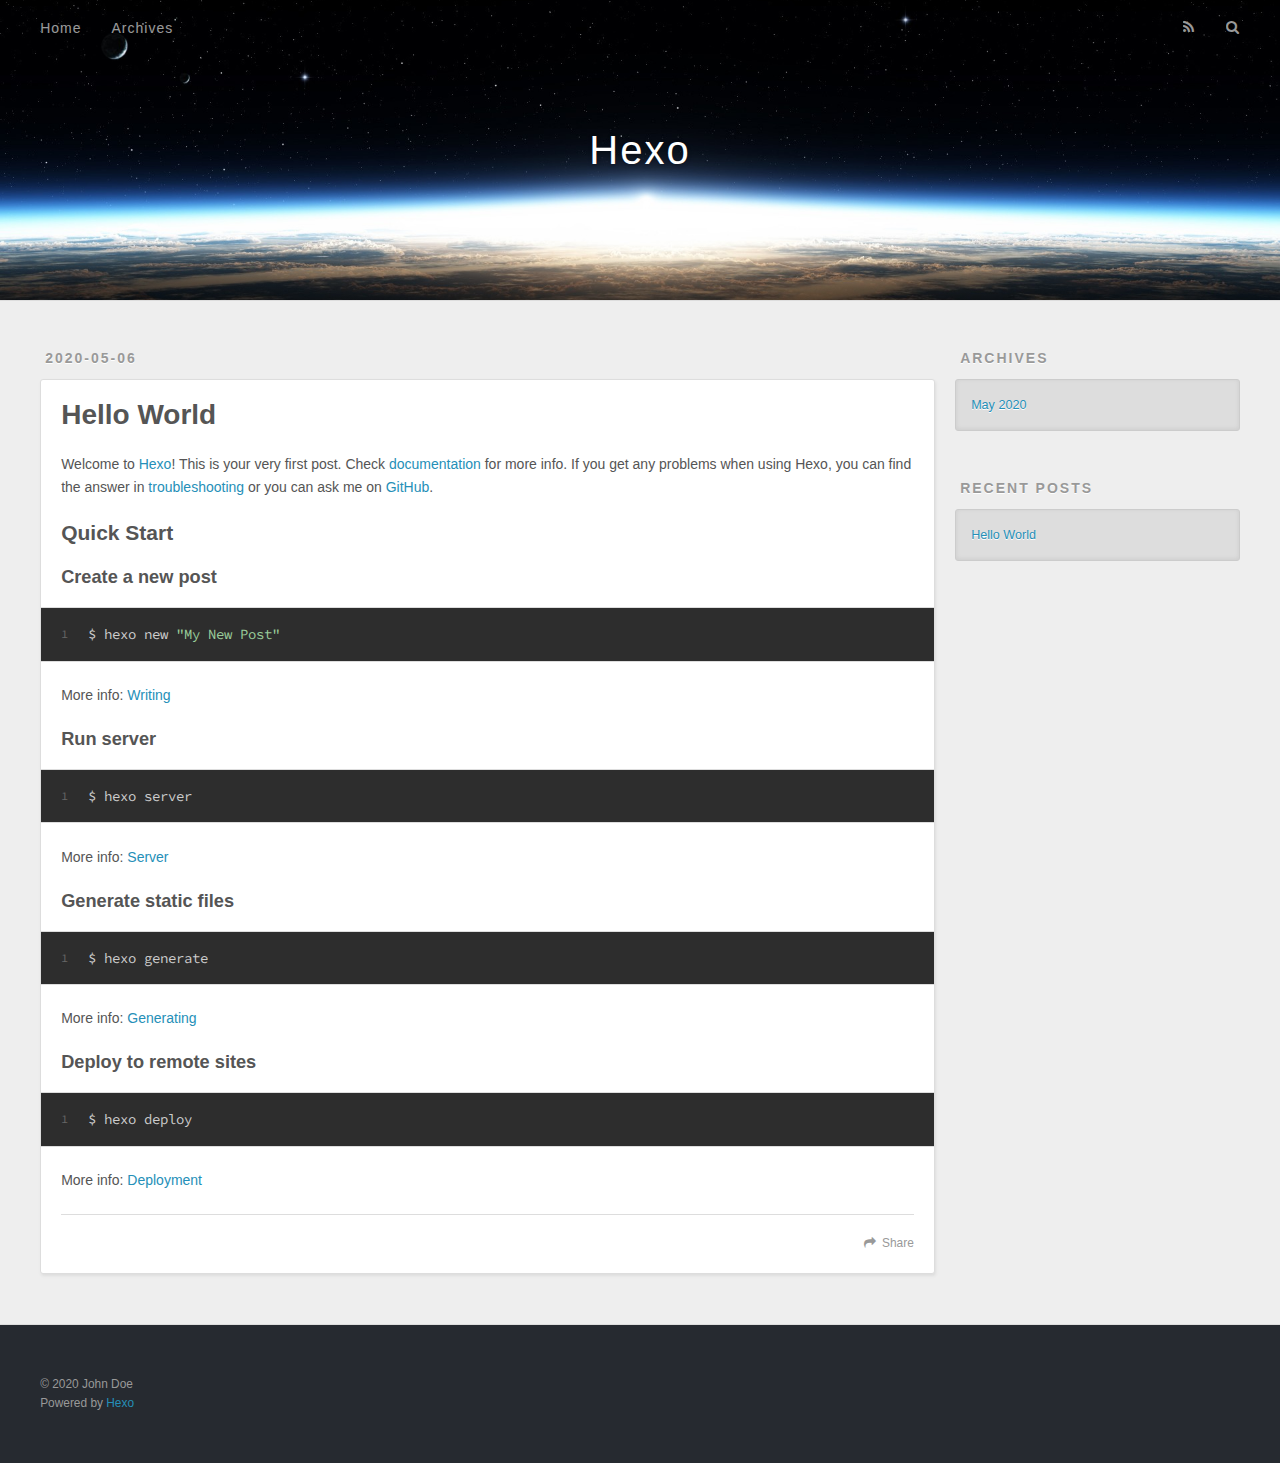
==== index.html @ 5d79c7db "Site updated: 2020-05-06 10:40:49" ====
<!DOCTYPE html>
<html>
<head>
  <meta charset="utf-8">
  

  
  <title>Hexo</title>
  <meta name="viewport" content="width=device-width, initial-scale=1, maximum-scale=1">
  <meta property="og:type" content="website">
<meta property="og:title" content="Hexo">
<meta property="og:url" content="http://yoursite.com/index.html">
<meta property="og:site_name" content="Hexo">
<meta property="og:locale" content="en_US">
<meta property="article:author" content="John Doe">
<meta name="twitter:card" content="summary">
  
    <link rel="alternate" href="/atom.xml" title="Hexo" type="application/atom+xml">
  
  
    <link rel="icon" href="/favicon.png">
  
  
    <link href="//fonts.googleapis.com/css?family=Source+Code+Pro" rel="stylesheet" type="text/css">
  
  
<link rel="stylesheet" href="/css/style.css">

<meta name="generator" content="Hexo 4.2.0"></head>

<body>
  <div id="container">
    <div id="wrap">
      <header id="header">
  <div id="banner"></div>
  <div id="header-outer" class="outer">
    <div id="header-title" class="inner">
      <h1 id="logo-wrap">
        <a href="/" id="logo">Hexo</a>
      </h1>
      
    </div>
    <div id="header-inner" class="inner">
      <nav id="main-nav">
        <a id="main-nav-toggle" class="nav-icon"></a>
        
          <a class="main-nav-link" href="/">Home</a>
        
          <a class="main-nav-link" href="/archives">Archives</a>
        
      </nav>
      <nav id="sub-nav">
        
          <a id="nav-rss-link" class="nav-icon" href="/atom.xml" title="RSS Feed"></a>
        
        <a id="nav-search-btn" class="nav-icon" title="Search"></a>
      </nav>
      <div id="search-form-wrap">
        <form action="//google.com/search" method="get" accept-charset="UTF-8" class="search-form"><input type="search" name="q" class="search-form-input" placeholder="Search"><button type="submit" class="search-form-submit">&#xF002;</button><input type="hidden" name="sitesearch" value="http://yoursite.com"></form>
      </div>
    </div>
  </div>
</header>
      <div class="outer">
        <section id="main">
  
    <article id="post-hello-world" class="article article-type-post" itemscope itemprop="blogPost">
  <div class="article-meta">
    <a href="/2020/05/06/hello-world/" class="article-date">
  <time datetime="2020-05-06T02:26:23.126Z" itemprop="datePublished">2020-05-06</time>
</a>
    
  </div>
  <div class="article-inner">
    
    
      <header class="article-header">
        
  
    <h1 itemprop="name">
      <a class="article-title" href="/2020/05/06/hello-world/">Hello World</a>
    </h1>
  

      </header>
    
    <div class="article-entry" itemprop="articleBody">
      
        <p>Welcome to <a href="https://hexo.io/" target="_blank" rel="noopener">Hexo</a>! This is your very first post. Check <a href="https://hexo.io/docs/" target="_blank" rel="noopener">documentation</a> for more info. If you get any problems when using Hexo, you can find the answer in <a href="https://hexo.io/docs/troubleshooting.html" target="_blank" rel="noopener">troubleshooting</a> or you can ask me on <a href="https://github.com/hexojs/hexo/issues" target="_blank" rel="noopener">GitHub</a>.</p>
<h2 id="Quick-Start"><a href="#Quick-Start" class="headerlink" title="Quick Start"></a>Quick Start</h2><h3 id="Create-a-new-post"><a href="#Create-a-new-post" class="headerlink" title="Create a new post"></a>Create a new post</h3><figure class="highlight bash"><table><tr><td class="gutter"><pre><span class="line">1</span><br></pre></td><td class="code"><pre><span class="line">$ hexo new <span class="string">"My New Post"</span></span><br></pre></td></tr></table></figure>

<p>More info: <a href="https://hexo.io/docs/writing.html" target="_blank" rel="noopener">Writing</a></p>
<h3 id="Run-server"><a href="#Run-server" class="headerlink" title="Run server"></a>Run server</h3><figure class="highlight bash"><table><tr><td class="gutter"><pre><span class="line">1</span><br></pre></td><td class="code"><pre><span class="line">$ hexo server</span><br></pre></td></tr></table></figure>

<p>More info: <a href="https://hexo.io/docs/server.html" target="_blank" rel="noopener">Server</a></p>
<h3 id="Generate-static-files"><a href="#Generate-static-files" class="headerlink" title="Generate static files"></a>Generate static files</h3><figure class="highlight bash"><table><tr><td class="gutter"><pre><span class="line">1</span><br></pre></td><td class="code"><pre><span class="line">$ hexo generate</span><br></pre></td></tr></table></figure>

<p>More info: <a href="https://hexo.io/docs/generating.html" target="_blank" rel="noopener">Generating</a></p>
<h3 id="Deploy-to-remote-sites"><a href="#Deploy-to-remote-sites" class="headerlink" title="Deploy to remote sites"></a>Deploy to remote sites</h3><figure class="highlight bash"><table><tr><td class="gutter"><pre><span class="line">1</span><br></pre></td><td class="code"><pre><span class="line">$ hexo deploy</span><br></pre></td></tr></table></figure>

<p>More info: <a href="https://hexo.io/docs/one-command-deployment.html" target="_blank" rel="noopener">Deployment</a></p>

      
    </div>
    <footer class="article-footer">
      <a data-url="http://yoursite.com/2020/05/06/hello-world/" data-id="ck9uqige80000fsvx3dla41to" class="article-share-link">Share</a>
      
      
    </footer>
  </div>
  
</article>


  


</section>
        
          <aside id="sidebar">
  
    

  
    

  
    
  
    
  <div class="widget-wrap">
    <h3 class="widget-title">Archives</h3>
    <div class="widget">
      <ul class="archive-list"><li class="archive-list-item"><a class="archive-list-link" href="/archives/2020/05/">May 2020</a></li></ul>
    </div>
  </div>


  
    
  <div class="widget-wrap">
    <h3 class="widget-title">Recent Posts</h3>
    <div class="widget">
      <ul>
        
          <li>
            <a href="/2020/05/06/hello-world/">Hello World</a>
          </li>
        
      </ul>
    </div>
  </div>

  
</aside>
        
      </div>
      <footer id="footer">
  
  <div class="outer">
    <div id="footer-info" class="inner">
      &copy; 2020 John Doe<br>
      Powered by <a href="http://hexo.io/" target="_blank">Hexo</a>
    </div>
  </div>
</footer>
    </div>
    <nav id="mobile-nav">
  
    <a href="/" class="mobile-nav-link">Home</a>
  
    <a href="/archives" class="mobile-nav-link">Archives</a>
  
</nav>
    

<script src="//ajax.googleapis.com/ajax/libs/jquery/2.0.3/jquery.min.js"></script>


  
<link rel="stylesheet" href="/fancybox/jquery.fancybox.css">

  
<script src="/fancybox/jquery.fancybox.pack.js"></script>




<script src="/js/script.js"></script>




  </div>
</body>
</html>
---- css/style.css ----
body {
  width: 100%;
}
body:before,
body:after {
  content: "";
  display: table;
}
body:after {
  clear: both;
}
html,
body,
div,
span,
applet,
object,
iframe,
h1,
h2,
h3,
h4,
h5,
h6,
p,
blockquote,
pre,
a,
abbr,
acronym,
address,
big,
cite,
code,
del,
dfn,
em,
img,
ins,
kbd,
q,
s,
samp,
small,
strike,
strong,
sub,
sup,
tt,
var,
dl,
dt,
dd,
ol,
ul,
li,
fieldset,
form,
label,
legend,
table,
caption,
tbody,
tfoot,
thead,
tr,
th,
td {
  margin: 0;
  padding: 0;
  border: 0;
  outline: 0;
  font-weight: inherit;
  font-style: inherit;
  font-family: inherit;
  font-size: 100%;
  vertical-align: baseline;
}
body {
  line-height: 1;
  color: #000;
  background: #fff;
}
ol,
ul {
  list-style: none;
}
table {
  border-collapse: separate;
  border-spacing: 0;
  vertical-align: middle;
}
caption,
th,
td {
  text-align: left;
  font-weight: normal;
  vertical-align: middle;
}
a img {
  border: none;
}
input,
button {
  margin: 0;
  padding: 0;
}
input::-moz-focus-inner,
button::-moz-focus-inner {
  border: 0;
  padding: 0;
}
@font-face {
  font-family: FontAwesome;
  font-style: normal;
  font-weight: normal;
  src: url("fonts/fontawesome-webfont.eot?v=#4.0.3");
  src: url("fonts/fontawesome-webfont.eot?#iefix&v=#4.0.3") format("embedded-opentype"), url("fonts/fontawesome-webfont.woff?v=#4.0.3") format("woff"), url("fonts/fontawesome-webfont.ttf?v=#4.0.3") format("truetype"), url("fonts/fontawesome-webfont.svg#fontawesomeregular?v=#4.0.3") format("svg");
}
html,
body,
#container {
  height: 100%;
}
body {
  background: #eee;
  font: 14px -apple-system, BlinkMacSystemFont, "Segoe UI", "Roboto", "Oxygen", "Ubuntu", "Cantarell", "Fira Sans", "Droid Sans", "Helvetica Neue", sans-serif;
  -webkit-text-size-adjust: 100%;
}
.outer {
  max-width: 1220px;
  margin: 0 auto;
  padding: 0 20px;
}
.outer:before,
.outer:after {
  content: "";
  display: table;
}
.outer:after {
  clear: both;
}
.inner {
  display: inline;
  float: left;
  width: 98.33333333333333%;
  margin: 0 0.833333333333333%;
}
.left,
.alignleft {
  float: left;
}
.right,
.alignright {
  float: right;
}
.clear {
  clear: both;
}
#container {
  position: relative;
}
.mobile-nav-on {
  overflow: hidden;
}
#wrap {
  height: 100%;
  width: 100%;
  position: absolute;
  top: 0;
  left: 0;
  -webkit-transition: 0.2s ease-out;
  -moz-transition: 0.2s ease-out;
  -ms-transition: 0.2s ease-out;
  transition: 0.2s ease-out;
  z-index: 1;
  background: #eee;
}
.mobile-nav-on #wrap {
  left: 280px;
}
@media screen and (min-width: 768px) {
  #main {
    display: inline;
    float: left;
    width: 73.33333333333333%;
    margin: 0 0.833333333333333%;
  }
}
.article-date,
.article-category-link,
.archive-year,
.widget-title {
  text-decoration: none;
  text-transform: uppercase;
  letter-spacing: 2px;
  color: #999;
  margin-bottom: 1em;
  margin-left: 5px;
  line-height: 1em;
  text-shadow: 0 1px #fff;
  font-weight: bold;
}
.article-inner,
.archive-article-inner {
  background: #fff;
  -webkit-box-shadow: 1px 2px 3px #ddd;
  box-shadow: 1px 2px 3px #ddd;
  border: 1px solid #ddd;
  border-radius: 3px;
}
.article-entry h1,
.widget h1 {
  font-size: 2em;
}
.article-entry h2,
.widget h2 {
  font-size: 1.5em;
}
.article-entry h3,
.widget h3 {
  font-size: 1.3em;
}
.article-entry h4,
.widget h4 {
  font-size: 1.2em;
}
.article-entry h5,
.widget h5 {
  font-size: 1em;
}
.article-entry h6,
.widget h6 {
  font-size: 1em;
  color: #999;
}
.article-entry hr,
.widget hr {
  border: 1px dashed #ddd;
}
.article-entry strong,
.widget strong {
  font-weight: bold;
}
.article-entry em,
.widget em,
.article-entry cite,
.widget cite {
  font-style: italic;
}
.article-entry sup,
.widget sup,
.article-entry sub,
.widget sub {
  font-size: 0.75em;
  line-height: 0;
  position: relative;
  vertical-align: baseline;
}
.article-entry sup,
.widget sup {
  top: -0.5em;
}
.article-entry sub,
.widget sub {
  bottom: -0.2em;
}
.article-entry small,
.widget small {
  font-size: 0.85em;
}
.article-entry acronym,
.widget acronym,
.article-entry abbr,
.widget abbr {
  border-bottom: 1px dotted;
}
.article-entry ul,
.widget ul,
.article-entry ol,
.widget ol,
.article-entry dl,
.widget dl {
  margin: 0 20px;
  line-height: 1.6em;
}
.article-entry ul ul,
.widget ul ul,
.article-entry ol ul,
.widget ol ul,
.article-entry ul ol,
.widget ul ol,
.article-entry ol ol,
.widget ol ol {
  margin-top: 0;
  margin-bottom: 0;
}
.article-entry ul,
.widget ul {
  list-style: disc;
}
.article-entry ol,
.widget ol {
  list-style: decimal;
}
.article-entry dt,
.widget dt {
  font-weight: bold;
}
#header {
  height: 300px;
  position: relative;
  border-bottom: 1px solid #ddd;
}
#header:before,
#header:after {
  content: "";
  position: absolute;
  left: 0;
  right: 0;
  height: 40px;
}
#header:before {
  top: 0;
  background: -webkit-linear-gradient(rgba(0,0,0,0.2), transparent);
  background: -moz-linear-gradient(rgba(0,0,0,0.2), transparent);
  background: -ms-linear-gradient(rgba(0,0,0,0.2), transparent);
  background: linear-gradient(rgba(0,0,0,0.2), transparent);
}
#header:after {
  bottom: 0;
  background: -webkit-linear-gradient(transparent, rgba(0,0,0,0.2));
  background: -moz-linear-gradient(transparent, rgba(0,0,0,0.2));
  background: -ms-linear-gradient(transparent, rgba(0,0,0,0.2));
  background: linear-gradient(transparent, rgba(0,0,0,0.2));
}
#header-outer {
  height: 100%;
  position: relative;
}
#header-inner {
  position: relative;
  overflow: hidden;
}
#banner {
  position: absolute;
  top: 0;
  left: 0;
  width: 100%;
  height: 100%;
  background: url("images/banner.jpg") center #000;
  -webkit-background-size: cover;
  -moz-background-size: cover;
  background-size: cover;
  z-index: -1;
}
#header-title {
  text-align: center;
  height: 40px;
  position: absolute;
  top: 50%;
  left: 0;
  margin-top: -20px;
}
#logo,
#subtitle {
  text-decoration: none;
  color: #fff;
  font-weight: 300;
  text-shadow: 0 1px 4px rgba(0,0,0,0.3);
}
#logo {
  font-size: 40px;
  line-height: 40px;
  letter-spacing: 2px;
}
#subtitle {
  font-size: 16px;
  line-height: 16px;
  letter-spacing: 1px;
}
#subtitle-wrap {
  margin-top: 16px;
}
#main-nav {
  float: left;
  margin-left: -15px;
}
.nav-icon,
.main-nav-link {
  float: left;
  color: #fff;
  opacity: 0.6;
  text-decoration: none;
  text-shadow: 0 1px rgba(0,0,0,0.2);
  -webkit-transition: opacity 0.2s;
  -moz-transition: opacity 0.2s;
  -ms-transition: opacity 0.2s;
  transition: opacity 0.2s;
  display: block;
  padding: 20px 15px;
}
.nav-icon:hover,
.main-nav-link:hover {
  opacity: 1;
}
.nav-icon {
  font-family: FontAwesome;
  text-align: center;
  font-size: 14px;
  width: 14px;
  height: 14px;
  padding: 20px 15px;
  position: relative;
  cursor: pointer;
}
.main-nav-link {
  font-weight: 300;
  letter-spacing: 1px;
}
@media screen and (max-width: 479px) {
  .main-nav-link {
    display: none;
  }
}
#main-nav-toggle {
  display: none;
}
#main-nav-toggle:before {
  content: "\f0c9";
}
@media screen and (max-width: 479px) {
  #main-nav-toggle {
    display: block;
  }
}
#sub-nav {
  float: right;
  margin-right: -15px;
}
#nav-rss-link:before {
  content: "\f09e";
}
#nav-search-btn:before {
  content: "\f002";
}
#search-form-wrap {
  position: absolute;
  top: 15px;
  width: 150px;
  height: 30px;
  right: -150px;
  opacity: 0;
  -webkit-transition: 0.2s ease-out;
  -moz-transition: 0.2s ease-out;
  -ms-transition: 0.2s ease-out;
  transition: 0.2s ease-out;
}
#search-form-wrap.on {
  opacity: 1;
  right: 0;
}
@media screen and (max-width: 479px) {
  #search-form-wrap {
    width: 100%;
    right: -100%;
  }
}
.search-form {
  position: absolute;
  top: 0;
  left: 0;
  right: 0;
  background: #fff;
  padding: 5px 15px;
  border-radius: 15px;
  -webkit-box-shadow: 0 0 10px rgba(0,0,0,0.3);
  box-shadow: 0 0 10px rgba(0,0,0,0.3);
}
.search-form-input {
  border: none;
  background: none;
  color: #555;
  width: 100%;
  font: 13px -apple-system, BlinkMacSystemFont, "Segoe UI", "Roboto", "Oxygen", "Ubuntu", "Cantarell", "Fira Sans", "Droid Sans", "Helvetica Neue", sans-serif;
  outline: none;
}
.search-form-input::-webkit-search-results-decoration,
.search-form-input::-webkit-search-cancel-button {
  -webkit-appearance: none;
}
.search-form-submit {
  position: absolute;
  top: 50%;
  right: 10px;
  margin-top: -7px;
  font: 13px FontAwesome;
  border: none;
  background: none;
  color: #bbb;
  cursor: pointer;
}
.search-form-submit:hover,
.search-form-submit:focus {
  color: #777;
}
.article {
  margin: 50px 0;
}
.article-inner {
  overflow: hidden;
}
.article-meta:before,
.article-meta:after {
  content: "";
  display: table;
}
.article-meta:after {
  clear: both;
}
.article-date {
  float: left;
}
.article-category {
  float: left;
  line-height: 1em;
  color: #ccc;
  text-shadow: 0 1px #fff;
  margin-left: 8px;
}
.article-category:before {
  content: "\2022";
}
.article-category-link {
  margin: 0 12px 1em;
}
.article-header {
  padding: 20px 20px 0;
}
.article-title {
  text-decoration: none;
  font-size: 2em;
  font-weight: bold;
  color: #555;
  line-height: 1.1em;
  -webkit-transition: color 0.2s;
  -moz-transition: color 0.2s;
  -ms-transition: color 0.2s;
  transition: color 0.2s;
}
a.article-title:hover {
  color: #258fb8;
}
.article-entry {
  color: #555;
  padding: 0 20px;
}
.article-entry:before,
.article-entry:after {
  content: "";
  display: table;
}
.article-entry:after {
  clear: both;
}
.article-entry p,
.article-entry table {
  line-height: 1.6em;
  margin: 1.6em 0;
}
.article-entry h1,
.article-entry h2,
.article-entry h3,
.article-entry h4,
.article-entry h5,
.article-entry h6 {
  font-weight: bold;
}
.article-entry h1,
.article-entry h2,
.article-entry h3,
.article-entry h4,
.article-entry h5,
.article-entry h6 {
  line-height: 1.1em;
  margin: 1.1em 0;
}
.article-entry a {
  color: #258fb8;
  text-decoration: none;
}
.article-entry a:hover {
  text-decoration: underline;
}
.article-entry ul,
.article-entry ol,
.article-entry dl {
  margin-top: 1.6em;
  margin-bottom: 1.6em;
}
.article-entry img,
.article-entry video {
  max-width: 100%;
  height: auto;
  display: block;
  margin: auto;
}
.article-entry iframe {
  border: none;
}
.article-entry table {
  width: 100%;
  border-collapse: collapse;
  border-spacing: 0;
}
.article-entry th {
  font-weight: bold;
  border-bottom: 3px solid #ddd;
  padding-bottom: 0.5em;
}
.article-entry td {
  border-bottom: 1px solid #ddd;
  padding: 10px 0;
}
.article-entry blockquote {
  font-family: Georgia, "Times New Roman", serif;
  font-size: 1.4em;
  margin: 1.6em 20px;
  text-align: center;
}
.article-entry blockquote footer {
  font-size: 14px;
  margin: 1.6em 0;
  font-family: -apple-system, BlinkMacSystemFont, "Segoe UI", "Roboto", "Oxygen", "Ubuntu", "Cantarell", "Fira Sans", "Droid Sans", "Helvetica Neue", sans-serif;
}
.article-entry blockquote footer cite:before {
  content: "—";
  padding: 0 0.5em;
}
.article-entry .pullquote {
  text-align: left;
  width: 45%;
  margin: 0;
}
.article-entry .pullquote.left {
  margin-left: 0.5em;
  margin-right: 1em;
}
.article-entry .pullquote.right {
  margin-right: 0.5em;
  margin-left: 1em;
}
.article-entry .caption {
  color: #999;
  display: block;
  font-size: 0.9em;
  margin-top: 0.5em;
  position: relative;
  text-align: center;
}
.article-entry .video-container {
  position: relative;
  padding-top: 56.25%;
  height: 0;
  overflow: hidden;
}
.article-entry .video-container iframe,
.article-entry .video-container object,
.article-entry .video-container embed {
  position: absolute;
  top: 0;
  left: 0;
  width: 100%;
  height: 100%;
  margin-top: 0;
}
.article-more-link a {
  display: inline-block;
  line-height: 1em;
  padding: 6px 15px;
  border-radius: 15px;
  background: #eee;
  color: #999;
  text-shadow: 0 1px #fff;
  text-decoration: none;
}
.article-more-link a:hover {
  background: #258fb8;
  color: #fff;
  text-decoration: none;
  text-shadow: 0 1px #1e7293;
}
.article-footer {
  font-size: 0.85em;
  line-height: 1.6em;
  border-top: 1px solid #ddd;
  padding-top: 1.6em;
  margin: 0 20px 20px;
}
.article-footer:before,
.article-footer:after {
  content: "";
  display: table;
}
.article-footer:after {
  clear: both;
}
.article-footer a {
  color: #999;
  text-decoration: none;
}
.article-footer a:hover {
  color: #555;
}
.article-tag-list-item {
  float: left;
  margin-right: 10px;
}
.article-tag-list-link:before {
  content: "#";
}
.article-comment-link {
  float: right;
}
.article-comment-link:before {
  content: "\f075";
  font-family: FontAwesome;
  padding-right: 8px;
}
.article-share-link {
  cursor: pointer;
  float: right;
  margin-left: 20px;
}
.article-share-link:before {
  content: "\f064";
  font-family: FontAwesome;
  padding-right: 6px;
}
#article-nav {
  position: relative;
}
#article-nav:before,
#article-nav:after {
  content: "";
  display: table;
}
#article-nav:after {
  clear: both;
}
@media screen and (min-width: 768px) {
  #article-nav {
    margin: 50px 0;
  }
  #article-nav:before {
    width: 8px;
    height: 8px;
    position: absolute;
    top: 50%;
    left: 50%;
    margin-top: -4px;
    margin-left: -4px;
    content: "";
    border-radius: 50%;
    background: #ddd;
    -webkit-box-shadow: 0 1px 2px #fff;
    box-shadow: 0 1px 2px #fff;
  }
}
.article-nav-link-wrap {
  text-decoration: none;
  text-shadow: 0 1px #fff;
  color: #999;
  -webkit-box-sizing: border-box;
  -moz-box-sizing: border-box;
  box-sizing: border-box;
  margin-top: 50px;
  text-align: center;
  display: block;
}
.article-nav-link-wrap:hover {
  color: #555;
}
@media screen and (min-width: 768px) {
  .article-nav-link-wrap {
    width: 50%;
    margin-top: 0;
  }
}
@media screen and (min-width: 768px) {
  #article-nav-newer {
    float: left;
    text-align: right;
    padding-right: 20px;
  }
}
@media screen and (min-width: 768px) {
  #article-nav-older {
    float: right;
    text-align: left;
    padding-left: 20px;
  }
}
.article-nav-caption {
  text-transform: uppercase;
  letter-spacing: 2px;
  color: #ddd;
  line-height: 1em;
  font-weight: bold;
}
#article-nav-newer .article-nav-caption {
  margin-right: -2px;
}
.article-nav-title {
  font-size: 0.85em;
  line-height: 1.6em;
  margin-top: 0.5em;
}
.article-share-box {
  position: absolute;
  display: none;
  background: #fff;
  -webkit-box-shadow: 1px 2px 10px rgba(0,0,0,0.2);
  box-shadow: 1px 2px 10px rgba(0,0,0,0.2);
  border-radius: 3px;
  margin-left: -145px;
  overflow: hidden;
  z-index: 1;
}
.article-share-box.on {
  display: block;
}
.article-share-input {
  width: 100%;
  background: none;
  -webkit-box-sizing: border-box;
  -moz-box-sizing: border-box;
  box-sizing: border-box;
  font: 14px -apple-system, BlinkMacSystemFont, "Segoe UI", "Roboto", "Oxygen", "Ubuntu", "Cantarell", "Fira Sans", "Droid Sans", "Helvetica Neue", sans-serif;
  padding: 0 15px;
  color: #555;
  outline: none;
  border: 1px solid #ddd;
  border-radius: 3px 3px 0 0;
  height: 36px;
  line-height: 36px;
}
.article-share-links {
  background: #eee;
}
.article-share-links:before,
.article-share-links:after {
  content: "";
  display: table;
}
.article-share-links:after {
  clear: both;
}
.article-share-twitter,
.article-share-facebook,
.article-share-pinterest,
.article-share-google {
  width: 50px;
  height: 36px;
  display: block;
  float: left;
  position: relative;
  color: #999;
  text-shadow: 0 1px #fff;
}
.article-share-twitter:before,
.article-share-facebook:before,
.article-share-pinterest:before,
.article-share-google:before {
  font-size: 20px;
  font-family: FontAwesome;
  width: 20px;
  height: 20px;
  position: absolute;
  top: 50%;
  left: 50%;
  margin-top: -10px;
  margin-left: -10px;
  text-align: center;
}
.article-share-twitter:hover,
.article-share-facebook:hover,
.article-share-pinterest:hover,
.article-share-google:hover {
  color: #fff;
}
.article-share-twitter:before {
  content: "\f099";
}
.article-share-twitter:hover {
  background: #00aced;
  text-shadow: 0 1px #008abe;
}
.article-share-facebook:before {
  content: "\f09a";
}
.article-share-facebook:hover {
  background: #3b5998;
  text-shadow: 0 1px #2f477a;
}
.article-share-pinterest:before {
  content: "\f0d2";
}
.article-share-pinterest:hover {
  background: #cb2027;
  text-shadow: 0 1px #a21a1f;
}
.article-share-google:before {
  content: "\f0d5";
}
.article-share-google:hover {
  background: #dd4b39;
  text-shadow: 0 1px #be3221;
}
.article-gallery {
  background: #000;
  position: relative;
}
.article-gallery-photos {
  position: relative;
  overflow: hidden;
}
.article-gallery-img {
  display: none;
  max-width: 100%;
}
.article-gallery-img:first-child {
  display: block;
}
.article-gallery-img.loaded {
  position: absolute;
  display: block;
}
.article-gallery-img img {
  display: block;
  max-width: 100%;
  margin: 0 auto;
}
#comments {
  background: #fff;
  -webkit-box-shadow: 1px 2px 3px #ddd;
  box-shadow: 1px 2px 3px #ddd;
  padding: 20px;
  border: 1px solid #ddd;
  border-radius: 3px;
  margin: 50px 0;
}
#comments a {
  color: #258fb8;
}
.archives-wrap {
  margin: 50px 0;
}
.archives:before,
.archives:after {
  content: "";
  display: table;
}
.archives:after {
  clear: both;
}
.archive-year-wrap {
  margin-bottom: 1em;
}
.archives {
  -webkit-column-gap: 10px;
  -moz-column-gap: 10px;
  column-gap: 10px;
}
@media screen and (min-width: 480px) and (max-width: 767px) {
  .archives {
    -webkit-column-count: 2;
    -moz-column-count: 2;
    column-count: 2;
  }
}
@media screen and (min-width: 768px) {
  .archives {
    -webkit-column-count: 3;
    -moz-column-count: 3;
    column-count: 3;
  }
}
.archive-article {
  -webkit-column-break-inside: avoid;
  page-break-inside: avoid;
  overflow: hidden;
  break-inside: avoid-column;
}
.archive-article-inner {
  padding: 10px;
  margin-bottom: 15px;
}
.archive-article-title {
  text-decoration: none;
  font-weight: bold;
  color: #555;
  -webkit-transition: color 0.2s;
  -moz-transition: color 0.2s;
  -ms-transition: color 0.2s;
  transition: color 0.2s;
  line-height: 1.6em;
}
.archive-article-title:hover {
  color: #258fb8;
}
.archive-article-footer {
  margin-top: 1em;
}
.archive-article-date {
  color: #999;
  text-decoration: none;
  font-size: 0.85em;
  line-height: 1em;
  margin-bottom: 0.5em;
  display: block;
}
#page-nav {
  margin: 50px auto;
  background: #fff;
  -webkit-box-shadow: 1px 2px 3px #ddd;
  box-shadow: 1px 2px 3px #ddd;
  border: 1px solid #ddd;
  border-radius: 3px;
  text-align: center;
  color: #999;
  overflow: hidden;
}
#page-nav:before,
#page-nav:after {
  content: "";
  display: table;
}
#page-nav:after {
  clear: both;
}
#page-nav a,
#page-nav span {
  padding: 10px 20px;
  line-height: 1;
  height: 2ex;
}
#page-nav a {
  color: #999;
  text-decoration: none;
}
#page-nav a:hover {
  background: #999;
  color: #fff;
}
#page-nav .prev {
  float: left;
}
#page-nav .next {
  float: right;
}
#page-nav .page-number {
  display: inline-block;
}
@media screen and (max-width: 479px) {
  #page-nav .page-number {
    display: none;
  }
}
#page-nav .current {
  color: #555;
  font-weight: bold;
}
#page-nav .space {
  color: #ddd;
}
#footer {
  background: #262a30;
  padding: 50px 0;
  border-top: 1px solid #ddd;
  color: #999;
}
#footer a {
  color: #258fb8;
  text-decoration: none;
}
#footer a:hover {
  text-decoration: underline;
}
#footer-info {
  line-height: 1.6em;
  font-size: 0.85em;
}
.article-entry pre,
.article-entry .highlight {
  background: #2d2d2d;
  margin: 0 -20px;
  padding: 15px 20px;
  border-style: solid;
  border-color: #ddd;
  border-width: 1px 0;
  overflow: auto;
  color: #ccc;
  line-height: 22.400000000000002px;
}
.article-entry .highlight .gutter pre,
.article-entry .gist .gist-file .gist-data .line-numbers {
  color: #666;
  font-size: 0.85em;
}
.article-entry pre,
.article-entry code {
  font-family: "Source Code Pro", Consolas, Monaco, Menlo, Consolas, monospace;
}
.article-entry code {
  background: #eee;
  text-shadow: 0 1px #fff;
  padding: 0 0.3em;
}
.article-entry pre code {
  background: none;
  text-shadow: none;
  padding: 0;
}
.article-entry .highlight pre {
  border: none;
  margin: 0;
  padding: 0;
}
.article-entry .highlight table {
  margin: 0;
  width: auto;
}
.article-entry .highlight td {
  border: none;
  padding: 0;
}
.article-entry .highlight figcaption {
  font-size: 0.85em;
  color: #999;
  line-height: 1em;
  margin-bottom: 1em;
}
.article-entry .highlight figcaption:before,
.article-entry .highlight figcaption:after {
  content: "";
  display: table;
}
.article-entry .highlight figcaption:after {
  clear: both;
}
.article-entry .highlight figcaption a {
  float: right;
}
.article-entry .highlight .gutter pre {
  text-align: right;
  padding-right: 20px;
}
.article-entry .highlight .line {
  height: 22.400000000000002px;
}
.article-entry .highlight .line.marked {
  background: #515151;
}
.article-entry .gist {
  margin: 0 -20px;
  border-style: solid;
  border-color: #ddd;
  border-width: 1px 0;
  background: #2d2d2d;
  padding: 15px 20px 15px 0;
}
.article-entry .gist .gist-file {
  border: none;
  font-family: "Source Code Pro", Consolas, Monaco, Menlo, Consolas, monospace;
  margin: 0;
}
.article-entry .gist .gist-file .gist-data {
  background: none;
  border: none;
}
.article-entry .gist .gist-file .gist-data .line-numbers {
  background: none;
  border: none;
  padding: 0 20px 0 0;
}
.article-entry .gist .gist-file .gist-data .line-data {
  padding: 0 !important;
}
.article-entry .gist .gist-file .highlight {
  margin: 0;
  padding: 0;
  border: none;
}
.article-entry .gist .gist-file .gist-meta {
  background: #2d2d2d;
  color: #999;
  font: 0.85em -apple-system, BlinkMacSystemFont, "Segoe UI", "Roboto", "Oxygen", "Ubuntu", "Cantarell", "Fira Sans", "Droid Sans", "Helvetica Neue", sans-serif;
  text-shadow: 0 0;
  padding: 0;
  margin-top: 1em;
  margin-left: 20px;
}
.article-entry .gist .gist-file .gist-meta a {
  color: #258fb8;
  font-weight: normal;
}
.article-entry .gist .gist-file .gist-meta a:hover {
  text-decoration: underline;
}
pre .comment,
pre .title {
  color: #999;
}
pre .variable,
pre .attribute,
pre .tag,
pre .regexp,
pre .ruby .constant,
pre .xml .tag .title,
pre .xml .pi,
pre .xml .doctype,
pre .html .doctype,
pre .css .id,
pre .css .class,
pre .css .pseudo {
  color: #f2777a;
}
pre .number,
pre .preprocessor,
pre .built_in,
pre .literal,
pre .params,
pre .constant {
  color: #f99157;
}
pre .class,
pre .ruby .class .title,
pre .css .rules .attribute {
  color: #9c9;
}
pre .string,
pre .value,
pre .inheritance,
pre .header,
pre .ruby .symbol,
pre .xml .cdata {
  color: #9c9;
}
pre .css .hexcolor {
  color: #6cc;
}
pre .function,
pre .python .decorator,
pre .python .title,
pre .ruby .function .title,
pre .ruby .title .keyword,
pre .perl .sub,
pre .javascript .title,
pre .coffeescript .title {
  color: #69c;
}
pre .keyword,
pre .javascript .function {
  color: #c9c;
}
@media screen and (max-width: 479px) {
  #mobile-nav {
    position: absolute;
    top: 0;
    left: 0;
    width: 280px;
    height: 100%;
    background: #191919;
    border-right: 1px solid #fff;
  }
}
@media screen and (max-width: 479px) {
  .mobile-nav-link {
    display: block;
    color: #999;
    text-decoration: none;
    padding: 15px 20px;
    font-weight: bold;
  }
  .mobile-nav-link:hover {
    color: #fff;
  }
}
@media screen and (min-width: 768px) {
  #sidebar {
    display: inline;
    float: left;
    width: 23.333333333333332%;
    margin: 0 0.833333333333333%;
  }
}
.widget-wrap {
  margin: 50px 0;
}
.widget {
  color: #777;
  text-shadow: 0 1px #fff;
  background: #ddd;
  -webkit-box-shadow: 0 -1px 4px #ccc inset;
  box-shadow: 0 -1px 4px #ccc inset;
  border: 1px solid #ccc;
  padding: 15px;
  border-radius: 3px;
}
.widget a {
  color: #258fb8;
  text-decoration: none;
}
.widget a:hover {
  text-decoration: underline;
}
.widget ul ul,
.widget ol ul,
.widget dl ul,
.widget ul ol,
.widget ol ol,
.widget dl ol,
.widget ul dl,
.widget ol dl,
.widget dl dl {
  margin-left: 15px;
  list-style: disc;
}
.widget {
  line-height: 1.6em;
  word-wrap: break-word;
  font-size: 0.9em;
}
.widget ul,
.widget ol {
  list-style: none;
  margin: 0;
}
.widget ul ul,
.widget ol ul,
.widget ul ol,
.widget ol ol {
  margin: 0 20px;
}
.widget ul ul,
.widget ol ul {
  list-style: disc;
}
.widget ul ol,
.widget ol ol {
  list-style: decimal;
}
.category-list-count,
.tag-list-count,
.archive-list-count {
  padding-left: 5px;
  color: #999;
  font-size: 0.85em;
}
.category-list-count:before,
.tag-list-count:before,
.archive-list-count:before {
  content: "(";
}
.category-list-count:after,
.tag-list-count:after,
.archive-list-count:after {
  content: ")";
}
.tagcloud a {
  margin-right: 5px;
  display: inline-block;
}
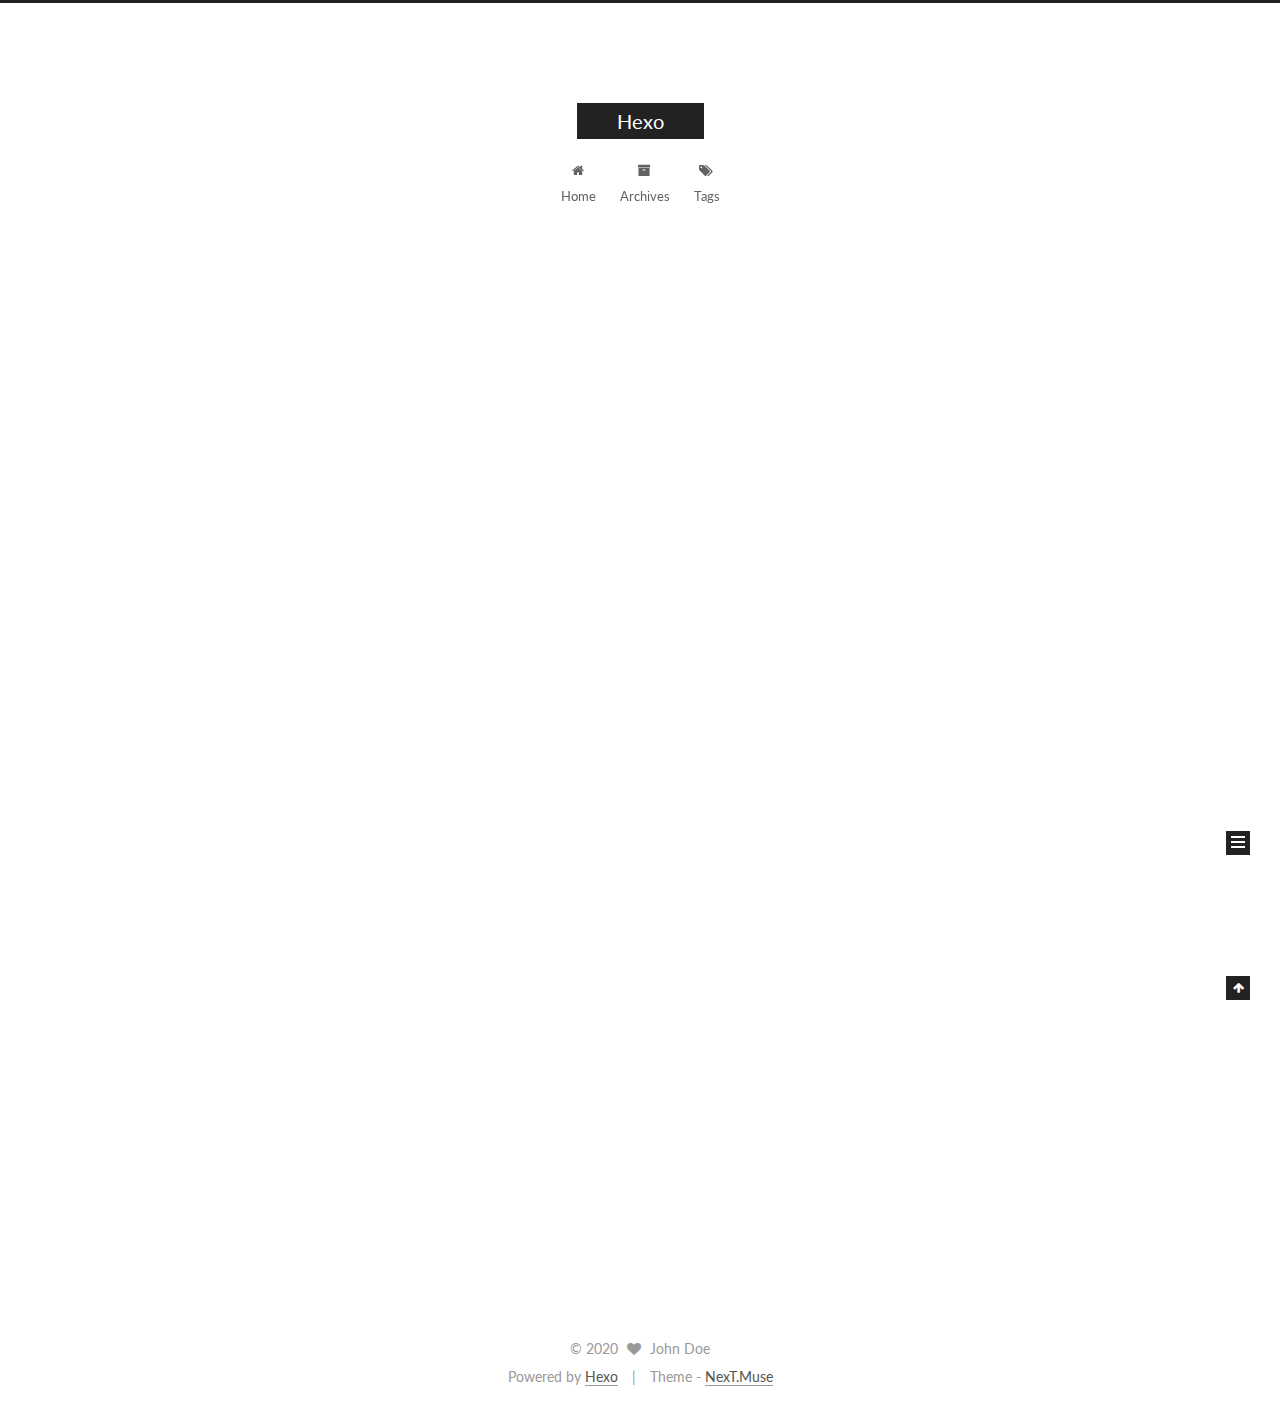
==== commit c507688e: "Site updated: 2020-05-06 11:25:52" ====
--- a/index.html
+++ b/index.html
@@ -1,196 +1,628 @@
 <!DOCTYPE html>
-<html>
+
+
+
+  
+
+
+<html class="theme-next muse use-motion" lang="en">
 <head>
-  <meta charset="utf-8">
-  
-
-  
-  <title>Hexo</title>
-  <meta name="viewport" content="width=device-width, initial-scale=1, maximum-scale=1">
-  <meta property="og:type" content="website">
+  <meta charset="UTF-8"/>
+<meta http-equiv="X-UA-Compatible" content="IE=edge" />
+<meta name="viewport" content="width=device-width, initial-scale=1, maximum-scale=1"/>
+<meta name="theme-color" content="#222">
+
+
+
+
+
+
+
+
+
+<meta http-equiv="Cache-Control" content="no-transform" />
+<meta http-equiv="Cache-Control" content="no-siteapp" />
+
+
+
+
+
+
+
+
+
+
+
+
+
+
+
+  
+  
+  <link href="/lib/fancybox/source/jquery.fancybox.css?v=2.1.5" rel="stylesheet" type="text/css" />
+
+
+
+
+  
+  
+  
+  
+
+  
+    
+    
+  
+
+  
+
+  
+
+  
+
+  
+
+  
+    
+    
+    <link href="//fonts.googleapis.com/css?family=Lato:300,300italic,400,400italic,700,700italic&subset=latin,latin-ext" rel="stylesheet" type="text/css">
+  
+
+
+
+
+
+
+<link href="/lib/font-awesome/css/font-awesome.min.css?v=4.6.2" rel="stylesheet" type="text/css" />
+
+<link href="/css/main.css?v=5.1.2" rel="stylesheet" type="text/css" />
+
+
+  <meta name="keywords" content="Hexo, NexT" />
+
+
+
+
+
+
+
+
+  <link rel="shortcut icon" type="image/x-icon" href="/favicon.ico?v=5.1.2" />
+
+
+
+
+
+
+<meta property="og:type" content="website">
 <meta property="og:title" content="Hexo">
 <meta property="og:url" content="http://yoursite.com/index.html">
 <meta property="og:site_name" content="Hexo">
 <meta property="og:locale" content="en_US">
 <meta property="article:author" content="John Doe">
 <meta name="twitter:card" content="summary">
-  
-    <link rel="alternate" href="/atom.xml" title="Hexo" type="application/atom+xml">
-  
-  
-    <link rel="icon" href="/favicon.png">
-  
-  
-    <link href="//fonts.googleapis.com/css?family=Source+Code+Pro" rel="stylesheet" type="text/css">
-  
-  
-<link rel="stylesheet" href="/css/style.css">
+
+
+
+<script type="text/javascript" id="hexo.configurations">
+  var NexT = window.NexT || {};
+  var CONFIG = {
+    root: '/',
+    scheme: 'Muse',
+    sidebar: {"position":"left","display":"post","offset":12,"offset_float":12,"b2t":false,"scrollpercent":false,"onmobile":false},
+    fancybox: true,
+    tabs: true,
+    motion: true,
+    duoshuo: {
+      userId: '0',
+      author: 'Author'
+    },
+    algolia: {
+      applicationID: '',
+      apiKey: '',
+      indexName: '',
+      hits: {"per_page":10},
+      labels: {"input_placeholder":"Search for Posts","hits_empty":"We didn't find any results for the search: ${query}","hits_stats":"${hits} results found in ${time} ms"}
+    }
+  };
+</script>
+
+
+
+  <link rel="canonical" href="http://yoursite.com/"/>
+
+
+
+
+
+  <title>Hexo</title>
+  
+
+
+
+
+
+
+
+
+
+
+
+
+
 
 <meta name="generator" content="Hexo 4.2.0"></head>
 
-<body>
-  <div id="container">
-    <div id="wrap">
-      <header id="header">
-  <div id="banner"></div>
-  <div id="header-outer" class="outer">
-    <div id="header-title" class="inner">
-      <h1 id="logo-wrap">
-        <a href="/" id="logo">Hexo</a>
-      </h1>
-      
+<body itemscope itemtype="http://schema.org/WebPage" lang="en">
+
+  
+  
+    
+  
+
+  <div class="container sidebar-position-left 
+   page-home 
+ ">
+    <div class="headband"></div>
+
+    <header id="header" class="header" itemscope itemtype="http://schema.org/WPHeader">
+      <div class="header-inner"><div class="site-brand-wrapper">
+  <div class="site-meta ">
+    
+
+    <div class="custom-logo-site-title">
+      <a href="/"  class="brand" rel="start">
+        <span class="logo-line-before"><i></i></span>
+        <span class="site-title">Hexo</span>
+        <span class="logo-line-after"><i></i></span>
+      </a>
     </div>
-    <div id="header-inner" class="inner">
-      <nav id="main-nav">
-        <a id="main-nav-toggle" class="nav-icon"></a>
-        
-          <a class="main-nav-link" href="/">Home</a>
-        
-          <a class="main-nav-link" href="/archives">Archives</a>
-        
-      </nav>
-      <nav id="sub-nav">
-        
-          <a id="nav-rss-link" class="nav-icon" href="/atom.xml" title="RSS Feed"></a>
-        
-        <a id="nav-search-btn" class="nav-icon" title="Search"></a>
-      </nav>
-      <div id="search-form-wrap">
-        <form action="//google.com/search" method="get" accept-charset="UTF-8" class="search-form"><input type="search" name="q" class="search-form-input" placeholder="Search"><button type="submit" class="search-form-submit">&#xF002;</button><input type="hidden" name="sitesearch" value="http://yoursite.com"></form>
-      </div>
+      
+        <p class="site-subtitle"></p>
+      
+  </div>
+
+  <div class="site-nav-toggle">
+    <button>
+      <span class="btn-bar"></span>
+      <span class="btn-bar"></span>
+      <span class="btn-bar"></span>
+    </button>
+  </div>
+</div>
+
+<nav class="site-nav">
+  
+
+  
+    <ul id="menu" class="menu">
+      
+        
+        <li class="menu-item menu-item-home">
+          <a href="/" rel="section">
+            
+              <i class="menu-item-icon fa fa-fw fa-home"></i> <br />
+            
+            Home
+          </a>
+        </li>
+      
+        
+        <li class="menu-item menu-item-archives">
+          <a href="/archives/" rel="section">
+            
+              <i class="menu-item-icon fa fa-fw fa-archive"></i> <br />
+            
+            Archives
+          </a>
+        </li>
+      
+        
+        <li class="menu-item menu-item-tags">
+          <a href="/tags/" rel="section">
+            
+              <i class="menu-item-icon fa fa-fw fa-tags"></i> <br />
+            
+            Tags
+          </a>
+        </li>
+      
+
+      
+    </ul>
+  
+
+  
+</nav>
+
+
+
+ </div>
+    </header>
+
+    <main id="main" class="main">
+      <div class="main-inner">
+        <div class="content-wrap">
+          <div id="content" class="content">
+            
+  <section id="posts" class="posts-expand">
+    
+      
+
+  
+
+  
+  
+  
+
+  <article class="post post-type-normal" itemscope itemtype="http://schema.org/Article">
+  
+  
+  
+  <div class="post-block">
+    <link itemprop="mainEntityOfPage" href="http://yoursite.com/2020/05/06/hello-world/">
+
+    <span hidden itemprop="author" itemscope itemtype="http://schema.org/Person">
+      <meta itemprop="name" content="John Doe">
+      <meta itemprop="description" content="">
+      <meta itemprop="image" content="/images/avatar.gif">
+    </span>
+
+    <span hidden itemprop="publisher" itemscope itemtype="http://schema.org/Organization">
+      <meta itemprop="name" content="Hexo">
+    </span>
+
+    
+      <header class="post-header">
+
+        
+        
+          <h1 class="post-title" itemprop="name headline">
+                
+                <a class="post-title-link" href="/2020/05/06/hello-world/" itemprop="url">Hello World</a></h1>
+        
+
+        <div class="post-meta">
+          <span class="post-time">
+            
+              <span class="post-meta-item-icon">
+                <i class="fa fa-calendar-o"></i>
+              </span>
+              
+                <span class="post-meta-item-text">Posted on</span>
+              
+              <time title="Post created" itemprop="dateCreated datePublished" datetime="2020-05-06T10:26:23+08:00">
+                2020-05-06
+              </time>
+            
+
+            
+
+            
+          </span>
+
+          
+
+          
+            
+          
+
+          
+          
+
+          
+
+          
+
+          
+
+        </div>
+      </header>
+    
+
+    
+    
+    
+    <div class="post-body" itemprop="articleBody">
+
+      
+      
+
+      
+        
+          
+            <p>Welcome to <a href="https://hexo.io/" target="_blank" rel="noopener">Hexo</a>! This is your very first post. Check <a href="https://hexo.io/docs/" target="_blank" rel="noopener">documentation</a> for more info. If you get any problems when using Hexo, you can find the answer in <a href="https://hexo.io/docs/troubleshooting.html" target="_blank" rel="noopener">troubleshooting</a> or you can ask me on <a href="https://github.com/hexojs/hexo/issues" target="_blank" rel="noopener">GitHub</a>.</p>
+<h2 id="Quick-Start"><a href="#Quick-Start" class="headerlink" title="Quick Start"></a>Quick Start</h2><h3 id="Create-a-new-post"><a href="#Create-a-new-post" class="headerlink" title="Create a new post"></a>Create a new post</h3><figure class="highlight bash"><table><tr><td class="gutter"><pre><span class="line">1</span><br></pre></td><td class="code"><pre><span class="line">$ hexo new <span class="string">"My New Post"</span></span><br></pre></td></tr></table></figure>
+
+<p>More info: <a href="https://hexo.io/docs/writing.html" target="_blank" rel="noopener">Writing</a></p>
+<h3 id="Run-server"><a href="#Run-server" class="headerlink" title="Run server"></a>Run server</h3><figure class="highlight bash"><table><tr><td class="gutter"><pre><span class="line">1</span><br></pre></td><td class="code"><pre><span class="line">$ hexo server</span><br></pre></td></tr></table></figure>
+
+<p>More info: <a href="https://hexo.io/docs/server.html" target="_blank" rel="noopener">Server</a></p>
+<h3 id="Generate-static-files"><a href="#Generate-static-files" class="headerlink" title="Generate static files"></a>Generate static files</h3><figure class="highlight bash"><table><tr><td class="gutter"><pre><span class="line">1</span><br></pre></td><td class="code"><pre><span class="line">$ hexo generate</span><br></pre></td></tr></table></figure>
+
+<p>More info: <a href="https://hexo.io/docs/generating.html" target="_blank" rel="noopener">Generating</a></p>
+<h3 id="Deploy-to-remote-sites"><a href="#Deploy-to-remote-sites" class="headerlink" title="Deploy to remote sites"></a>Deploy to remote sites</h3><figure class="highlight bash"><table><tr><td class="gutter"><pre><span class="line">1</span><br></pre></td><td class="code"><pre><span class="line">$ hexo deploy</span><br></pre></td></tr></table></figure>
+
+<p>More info: <a href="https://hexo.io/docs/one-command-deployment.html" target="_blank" rel="noopener">Deployment</a></p>
+
+          
+        
+      
+    </div>
+    
+    
+    
+
+    
+
+    
+
+    
+
+    <footer class="post-footer">
+      
+
+      
+
+      
+
+      
+      
+        <div class="post-eof"></div>
+      
+    </footer>
+  </div>
+  
+  
+  
+  </article>
+
+
+    
+  </section>
+
+  
+
+
+          </div>
+          
+
+
+          
+
+        </div>
+        
+          
+  
+  <div class="sidebar-toggle">
+    <div class="sidebar-toggle-line-wrap">
+      <span class="sidebar-toggle-line sidebar-toggle-line-first"></span>
+      <span class="sidebar-toggle-line sidebar-toggle-line-middle"></span>
+      <span class="sidebar-toggle-line sidebar-toggle-line-last"></span>
     </div>
   </div>
-</header>
-      <div class="outer">
-        <section id="main">
-  
-    <article id="post-hello-world" class="article article-type-post" itemscope itemprop="blogPost">
-  <div class="article-meta">
-    <a href="/2020/05/06/hello-world/" class="article-date">
-  <time datetime="2020-05-06T02:26:23.126Z" itemprop="datePublished">2020-05-06</time>
-</a>
-    
+
+  <aside id="sidebar" class="sidebar">
+    
+    <div class="sidebar-inner">
+
+      
+
+      
+
+      <section class="site-overview sidebar-panel sidebar-panel-active">
+        <div class="site-author motion-element" itemprop="author" itemscope itemtype="http://schema.org/Person">
+          <img class="site-author-image" itemprop="image"
+               src="/images/avatar.gif"
+               alt="John Doe" />
+          <p class="site-author-name" itemprop="name">John Doe</p>
+           
+              <p class="site-description motion-element" itemprop="description"></p>
+          
+        </div>
+        <nav class="site-state motion-element">
+
+          
+            <div class="site-state-item site-state-posts">
+              <a href="/archives/">
+                <span class="site-state-item-count">1</span>
+                <span class="site-state-item-name">posts</span>
+              </a>
+            </div>
+          
+
+          
+
+          
+
+        </nav>
+
+        
+
+        <div class="links-of-author motion-element">
+          
+        </div>
+
+        
+        
+
+        
+        
+
+        
+
+
+      </section>
+
+      
+
+      
+
+    </div>
+  </aside>
+
+
+        
+      </div>
+    </main>
+
+    <footer id="footer" class="footer">
+      <div class="footer-inner">
+        <div class="copyright" >
+  
+  &copy; 
+  <span itemprop="copyrightYear">2020</span>
+  <span class="with-love">
+    <i class="fa fa-heart"></i>
+  </span>
+  <span class="author" itemprop="copyrightHolder">John Doe</span>
+</div>
+
+
+<div class="powered-by">
+  Powered by <a class="theme-link" href="https://hexo.io" target="_blank" rel="noopener">Hexo</a>
+</div>
+
+<div class="theme-info">
+  Theme -
+  <a class="theme-link" href="https://github.com/iissnan/hexo-theme-next" target="_blank" rel="noopener">
+    NexT.Muse
+  </a>
+</div>
+
+
+        
+
+        
+      </div>
+    </footer>
+
+    
+      <div class="back-to-top">
+        <i class="fa fa-arrow-up"></i>
+        
+      </div>
+    
+
   </div>
-  <div class="article-inner">
-    
-    
-      <header class="article-header">
-        
-  
-    <h1 itemprop="name">
-      <a class="article-title" href="/2020/05/06/hello-world/">Hello World</a>
-    </h1>
-  
-
-      </header>
-    
-    <div class="article-entry" itemprop="articleBody">
-      
-        <p>Welcome to <a href="https://hexo.io/" target="_blank" rel="noopener">Hexo</a>! This is your very first post. Check <a href="https://hexo.io/docs/" target="_blank" rel="noopener">documentation</a> for more info. If you get any problems when using Hexo, you can find the answer in <a href="https://hexo.io/docs/troubleshooting.html" target="_blank" rel="noopener">troubleshooting</a> or you can ask me on <a href="https://github.com/hexojs/hexo/issues" target="_blank" rel="noopener">GitHub</a>.</p>
-<h2 id="Quick-Start"><a href="#Quick-Start" class="headerlink" title="Quick Start"></a>Quick Start</h2><h3 id="Create-a-new-post"><a href="#Create-a-new-post" class="headerlink" title="Create a new post"></a>Create a new post</h3><figure class="highlight bash"><table><tr><td class="gutter"><pre><span class="line">1</span><br></pre></td><td class="code"><pre><span class="line">$ hexo new <span class="string">"My New Post"</span></span><br></pre></td></tr></table></figure>
-
-<p>More info: <a href="https://hexo.io/docs/writing.html" target="_blank" rel="noopener">Writing</a></p>
-<h3 id="Run-server"><a href="#Run-server" class="headerlink" title="Run server"></a>Run server</h3><figure class="highlight bash"><table><tr><td class="gutter"><pre><span class="line">1</span><br></pre></td><td class="code"><pre><span class="line">$ hexo server</span><br></pre></td></tr></table></figure>
-
-<p>More info: <a href="https://hexo.io/docs/server.html" target="_blank" rel="noopener">Server</a></p>
-<h3 id="Generate-static-files"><a href="#Generate-static-files" class="headerlink" title="Generate static files"></a>Generate static files</h3><figure class="highlight bash"><table><tr><td class="gutter"><pre><span class="line">1</span><br></pre></td><td class="code"><pre><span class="line">$ hexo generate</span><br></pre></td></tr></table></figure>
-
-<p>More info: <a href="https://hexo.io/docs/generating.html" target="_blank" rel="noopener">Generating</a></p>
-<h3 id="Deploy-to-remote-sites"><a href="#Deploy-to-remote-sites" class="headerlink" title="Deploy to remote sites"></a>Deploy to remote sites</h3><figure class="highlight bash"><table><tr><td class="gutter"><pre><span class="line">1</span><br></pre></td><td class="code"><pre><span class="line">$ hexo deploy</span><br></pre></td></tr></table></figure>
-
-<p>More info: <a href="https://hexo.io/docs/one-command-deployment.html" target="_blank" rel="noopener">Deployment</a></p>
-
-      
-    </div>
-    <footer class="article-footer">
-      <a data-url="http://yoursite.com/2020/05/06/hello-world/" data-id="ck9uqige80000fsvx3dla41to" class="article-share-link">Share</a>
-      
-      
-    </footer>
-  </div>
-  
-</article>
-
-
-  
-
-
-</section>
-        
-          <aside id="sidebar">
-  
-    
-
-  
-    
-
-  
-    
-  
-    
-  <div class="widget-wrap">
-    <h3 class="widget-title">Archives</h3>
-    <div class="widget">
-      <ul class="archive-list"><li class="archive-list-item"><a class="archive-list-link" href="/archives/2020/05/">May 2020</a></li></ul>
-    </div>
-  </div>
-
-
-  
-    
-  <div class="widget-wrap">
-    <h3 class="widget-title">Recent Posts</h3>
-    <div class="widget">
-      <ul>
-        
-          <li>
-            <a href="/2020/05/06/hello-world/">Hello World</a>
-          </li>
-        
-      </ul>
-    </div>
-  </div>
-
-  
-</aside>
-        
-      </div>
-      <footer id="footer">
-  
-  <div class="outer">
-    <div id="footer-info" class="inner">
-      &copy; 2020 John Doe<br>
-      Powered by <a href="http://hexo.io/" target="_blank">Hexo</a>
-    </div>
-  </div>
-</footer>
-    </div>
-    <nav id="mobile-nav">
-  
-    <a href="/" class="mobile-nav-link">Home</a>
-  
-    <a href="/archives" class="mobile-nav-link">Archives</a>
-  
-</nav>
-    
-
-<script src="//ajax.googleapis.com/ajax/libs/jquery/2.0.3/jquery.min.js"></script>
-
-
-  
-<link rel="stylesheet" href="/fancybox/jquery.fancybox.css">
-
-  
-<script src="/fancybox/jquery.fancybox.pack.js"></script>
-
-
-
-
-<script src="/js/script.js"></script>
-
-
-
-
-  </div>
+
+  
+
+<script type="text/javascript">
+  if (Object.prototype.toString.call(window.Promise) !== '[object Function]') {
+    window.Promise = null;
+  }
+</script>
+
+
+
+
+
+
+
+
+
+  
+
+
+
+
+
+
+
+
+
+
+
+
+  
+  <script type="text/javascript" src="/lib/jquery/index.js?v=2.1.3"></script>
+
+  
+  <script type="text/javascript" src="/lib/fastclick/lib/fastclick.min.js?v=1.0.6"></script>
+
+  
+  <script type="text/javascript" src="/lib/jquery_lazyload/jquery.lazyload.js?v=1.9.7"></script>
+
+  
+  <script type="text/javascript" src="/lib/velocity/velocity.min.js?v=1.2.1"></script>
+
+  
+  <script type="text/javascript" src="/lib/velocity/velocity.ui.min.js?v=1.2.1"></script>
+
+  
+  <script type="text/javascript" src="/lib/fancybox/source/jquery.fancybox.pack.js?v=2.1.5"></script>
+
+
+  
+
+
+  <script type="text/javascript" src="/js/src/utils.js?v=5.1.2"></script>
+
+  <script type="text/javascript" src="/js/src/motion.js?v=5.1.2"></script>
+
+
+
+  
+  
+
+  
+    <script type="text/javascript" src="/js/src/scrollspy.js?v=5.1.2"></script>
+<script type="text/javascript" src="/js/src/post-details.js?v=5.1.2"></script>
+
+  
+
+  
+
+
+  <script type="text/javascript" src="/js/src/bootstrap.js?v=5.1.2"></script>
+
+
+
+  
+
+
+  
+
+
+
+
+	
+
+
+
+
+
+  
+
+
+
+
+
+  
+
+
+
+
+
+
+  
+
+
+
+
+
+  
+
+  
+
+  
+
+  
+
+  
+
+  
+
 </body>
-</html>+</html>
--- a/css/main.css
+++ b/css/main.css
@@ -0,0 +1,2648 @@
+/* normalize.css v3.0.2 | MIT License | git.io/normalize */
+html {
+  font-family: sans-serif; /* 1 */
+  -ms-text-size-adjust: 100%; /* 2 */
+  -webkit-text-size-adjust: 100%; /* 2 */
+}
+body {
+  margin: 0;
+}
+article,
+aside,
+details,
+figcaption,
+figure,
+footer,
+header,
+hgroup,
+main,
+menu,
+nav,
+section,
+summary {
+  display: block;
+}
+audio,
+canvas,
+progress,
+video {
+  display: inline-block; /* 1 */
+  vertical-align: baseline; /* 2 */
+}
+audio:not([controls]) {
+  display: none;
+  height: 0;
+}
+[hidden],
+template {
+  display: none;
+}
+a {
+  background-color: transparent;
+}
+a:active,
+a:hover {
+  outline: 0;
+}
+abbr[title] {
+  border-bottom: 1px dotted;
+}
+b,
+strong {
+  font-weight: bold;
+}
+dfn {
+  font-style: italic;
+}
+h1 {
+  font-size: 2em;
+  margin: 0.67em 0;
+}
+mark {
+  background: #ff0;
+  color: #000;
+}
+small {
+  font-size: 80%;
+}
+sub,
+sup {
+  font-size: 75%;
+  line-height: 0;
+  position: relative;
+  vertical-align: baseline;
+}
+sup {
+  top: -0.5em;
+}
+sub {
+  bottom: -0.25em;
+}
+img {
+  border: 0;
+}
+svg:not(:root) {
+  overflow: hidden;
+}
+figure {
+  margin: 1em 40px;
+}
+hr {
+  -moz-box-sizing: content-box;
+  box-sizing: content-box;
+  height: 0;
+}
+pre {
+  overflow: auto;
+}
+code,
+kbd,
+pre,
+samp {
+  font-family: monospace, monospace;
+  font-size: 1em;
+}
+button,
+input,
+optgroup,
+select,
+textarea {
+  color: inherit; /* 1 */
+  font: inherit; /* 2 */
+  margin: 0; /* 3 */
+}
+button {
+  overflow: visible;
+}
+button,
+select {
+  text-transform: none;
+}
+button,
+html input[type="button"],
+input[type="reset"],
+input[type="submit"] {
+  -webkit-appearance: button; /* 2 */
+  cursor: pointer; /* 3 */
+}
+button[disabled],
+html input[disabled] {
+  cursor: default;
+}
+button::-moz-focus-inner,
+input::-moz-focus-inner {
+  border: 0;
+  padding: 0;
+}
+input {
+  line-height: normal;
+}
+input[type="checkbox"],
+input[type="radio"] {
+  box-sizing: border-box; /* 1 */
+  padding: 0; /* 2 */
+}
+input[type="number"]::-webkit-inner-spin-button,
+input[type="number"]::-webkit-outer-spin-button {
+  height: auto;
+}
+input[type="search"] {
+  -webkit-appearance: textfield; /* 1 */
+  -moz-box-sizing: content-box;
+  -webkit-box-sizing: content-box; /* 2 */
+  box-sizing: content-box;
+}
+input[type="search"]::-webkit-search-cancel-button,
+input[type="search"]::-webkit-search-decoration {
+  -webkit-appearance: none;
+}
+fieldset {
+  border: 1px solid #c0c0c0;
+  margin: 0 2px;
+  padding: 0.35em 0.625em 0.75em;
+}
+legend {
+  border: 0; /* 1 */
+  padding: 0; /* 2 */
+}
+textarea {
+  overflow: auto;
+}
+optgroup {
+  font-weight: bold;
+}
+table {
+  border-collapse: collapse;
+  border-spacing: 0;
+}
+td,
+th {
+  padding: 0;
+}
+::selection {
+  background: #262a30;
+  color: #fff;
+}
+body {
+  position: relative;
+  font-family: 'Lato', "PingFang SC", "Microsoft YaHei", sans-serif;
+  font-size: 14px;
+  line-height: 2;
+  color: #555;
+  background: #fff;
+}
+@media (max-width: 767px) {
+  body {
+    padding-right: 0 !important;
+  }
+}
+@media (min-width: 768px) and (max-width: 991px) {
+  body {
+    padding-right: 0 !important;
+  }
+}
+@media (min-width: 1600px) {
+  body {
+    font-size: 16px;
+  }
+}
+h1,
+h2,
+h3,
+h4,
+h5,
+h6 {
+  margin: 0;
+  padding: 0;
+  font-weight: bold;
+  line-height: 1.5;
+  font-family: 'Lato', "PingFang SC", "Microsoft YaHei", sans-serif;
+}
+h2,
+h3,
+h4,
+h5,
+h6 {
+  margin: 20px 0 15px;
+}
+h1 {
+  font-size: 22px;
+}
+@media (max-width: 767px) {
+  h1 {
+    font-size: 18px;
+  }
+}
+h2 {
+  font-size: 20px;
+}
+@media (max-width: 767px) {
+  h2 {
+    font-size: 16px;
+  }
+}
+h3 {
+  font-size: 18px;
+}
+@media (max-width: 767px) {
+  h3 {
+    font-size: 14px;
+  }
+}
+h4 {
+  font-size: 16px;
+}
+@media (max-width: 767px) {
+  h4 {
+    font-size: 12px;
+  }
+}
+h5 {
+  font-size: 14px;
+}
+@media (max-width: 767px) {
+  h5 {
+    font-size: 10px;
+  }
+}
+h6 {
+  font-size: 12px;
+}
+@media (max-width: 767px) {
+  h6 {
+    font-size: 8px;
+  }
+}
+p {
+  margin: 0 0 20px 0;
+}
+a {
+  color: #555;
+  text-decoration: none;
+  border-bottom: 1px solid #999;
+  word-wrap: break-word;
+}
+a:hover {
+  color: #222;
+  border-bottom-color: #222;
+}
+blockquote {
+  margin: 0;
+  padding: 0;
+}
+img {
+  display: block;
+  margin: auto;
+  max-width: 100%;
+  height: auto;
+}
+hr {
+  margin: 40px 0;
+  height: 3px;
+  border: none;
+  background-color: #ddd;
+  background-image: repeating-linear-gradient(-45deg, #fff, #fff 4px, transparent 4px, transparent 8px);
+}
+blockquote {
+  padding: 0 15px;
+  color: #666;
+  border-left: 4px solid #ddd;
+}
+blockquote cite::before {
+  content: "-";
+  padding: 0 5px;
+}
+dt {
+  font-weight: 700;
+}
+dd {
+  margin: 0;
+  padding: 0;
+}
+.text-left {
+  text-align: left;
+}
+.text-center {
+  text-align: center;
+}
+.text-right {
+  text-align: right;
+}
+.text-justify {
+  text-align: justify;
+}
+.text-nowrap {
+  white-space: nowrap;
+}
+.text-lowercase {
+  text-transform: lowercase;
+}
+.text-uppercase {
+  text-transform: uppercase;
+}
+.text-capitalize {
+  text-transform: capitalize;
+}
+.center-block {
+  display: block;
+  margin-left: auto;
+  margin-right: auto;
+}
+.clearfix:before,
+.clearfix:after {
+  content: " ";
+  display: table;
+}
+.clearfix:after {
+  clear: both;
+}
+.pullquote {
+  width: 45%;
+}
+.pullquote.left {
+  float: left;
+  margin-left: 5px;
+  margin-right: 10px;
+}
+.pullquote.right {
+  float: right;
+  margin-left: 10px;
+  margin-right: 5px;
+}
+.affix.affix.affix {
+  position: fixed;
+}
+.translation {
+  margin-top: -20px;
+  font-size: 14px;
+  color: #999;
+}
+.scrollbar-measure {
+  width: 100px;
+  height: 100px;
+  overflow: scroll;
+  position: absolute;
+  top: -9999px;
+}
+.use-motion .motion-element {
+  opacity: 0;
+}
+table {
+  margin: 20px 0;
+  width: 100%;
+  border-collapse: collapse;
+  border-spacing: 0;
+  border: 1px solid #ddd;
+  font-size: 14px;
+  table-layout: fixed;
+  word-wrap: break-all;
+}
+table>tbody>tr:nth-of-type(odd) {
+  background-color: #f9f9f9;
+}
+table>tbody>tr:hover {
+  background-color: #f5f5f5;
+}
+caption,
+th,
+td {
+  padding: 8px;
+  text-align: left;
+  vertical-align: middle;
+  font-weight: normal;
+}
+th,
+td {
+  border-bottom: 3px solid #ddd;
+  border-right: 1px solid #eee;
+}
+th {
+  padding-bottom: 10px;
+  font-weight: 700;
+}
+td {
+  border-bottom-width: 1px;
+}
+html,
+body {
+  height: 100%;
+}
+.container {
+  position: relative;
+  min-height: 100%;
+}
+.header-inner {
+  margin: 0 auto;
+  padding: 100px 0 70px;
+  width: 700px;
+}
+@media (min-width: 1600px) {
+  .container .header-inner {
+    width: 900px;
+  }
+}
+.main {
+  padding-bottom: 150px;
+}
+.main-inner {
+  margin: 0 auto;
+  width: 700px;
+}
+@media (min-width: 1600px) {
+  .container .main-inner {
+    width: 900px;
+  }
+}
+.footer {
+  position: absolute;
+  left: 0;
+  bottom: 0;
+  width: 100%;
+  min-height: 50px;
+}
+.footer-inner {
+  box-sizing: border-box;
+  margin: 20px auto;
+  width: 700px;
+}
+@media (min-width: 1600px) {
+  .container .footer-inner {
+    width: 900px;
+  }
+}
+pre,
+.highlight {
+  overflow: auto;
+  margin: 20px 0;
+  padding: 0;
+  font-size: 13px;
+  color: #4d4d4c;
+  background: #f7f7f7;
+  line-height: 1.6;
+}
+pre,
+code {
+  font-family: consolas, Menlo, "PingFang SC", "Microsoft YaHei", monospace;
+}
+code {
+  padding: 2px 4px;
+  word-wrap: break-word;
+  color: #555;
+  background: #eee;
+  border-radius: 3px;
+  font-size: 13px;
+}
+pre code {
+  padding: 0;
+  color: #4d4d4c;
+  background: none;
+  text-shadow: none;
+}
+.highlight {
+  border-radius: 1px;
+}
+.highlight pre {
+  border: none;
+  margin: 0;
+  padding: 10px 0;
+}
+.highlight table {
+  margin: 0;
+  width: auto;
+  border: none;
+}
+.highlight td {
+  border: none;
+  padding: 0;
+}
+.highlight figcaption {
+  font-size: 1em;
+  color: #4d4d4c;
+  line-height: 1em;
+  margin-bottom: 1em;
+}
+.highlight figcaption:before,
+.highlight figcaption:after {
+  content: " ";
+  display: table;
+}
+.highlight figcaption:after {
+  clear: both;
+}
+.highlight figcaption a {
+  float: right;
+  color: #4d4d4c;
+}
+.highlight figcaption a:hover {
+  border-bottom-color: #4d4d4c;
+}
+.highlight .gutter pre {
+  padding-left: 10px;
+  padding-right: 10px;
+  color: #869194;
+  text-align: right;
+  background-color: #eff2f3;
+}
+.highlight .code pre {
+  width: 100%;
+  padding-left: 10px;
+  padding-right: 10px;
+  background-color: #f7f7f7;
+}
+.highlight .line {
+  height: 20px;
+}
+.gutter {
+  -webkit-user-select: none;
+  -moz-user-select: none;
+  -ms-user-select: none;
+  user-select: none;
+}
+.gist table {
+  width: auto;
+}
+.gist table td {
+  border: none;
+}
+pre .deletion {
+  background: #fdd;
+}
+pre .addition {
+  background: #dfd;
+}
+pre .meta {
+  color: #8959a8;
+}
+pre .comment {
+  color: #8e908c;
+}
+pre .variable,
+pre .attribute,
+pre .tag,
+pre .regexp,
+pre .ruby .constant,
+pre .xml .tag .title,
+pre .xml .pi,
+pre .xml .doctype,
+pre .html .doctype,
+pre .css .id,
+pre .css .class,
+pre .css .pseudo {
+  color: #c82829;
+}
+pre .number,
+pre .preprocessor,
+pre .built_in,
+pre .literal,
+pre .params,
+pre .constant,
+pre .command {
+  color: #f5871f;
+}
+pre .ruby .class .title,
+pre .css .rules .attribute,
+pre .string,
+pre .value,
+pre .inheritance,
+pre .header,
+pre .ruby .symbol,
+pre .xml .cdata,
+pre .special,
+pre .number,
+pre .formula {
+  color: #718c00;
+}
+pre .title,
+pre .css .hexcolor {
+  color: #3e999f;
+}
+pre .function,
+pre .python .decorator,
+pre .python .title,
+pre .ruby .function .title,
+pre .ruby .title .keyword,
+pre .perl .sub,
+pre .javascript .title,
+pre .coffeescript .title {
+  color: #4271ae;
+}
+pre .keyword,
+pre .javascript .function {
+  color: #8959a8;
+}
+.full-image.full-image.full-image {
+  border: none;
+  max-width: 100%;
+  width: auto;
+  margin: 20px auto;
+}
+@media (min-width: 992px) {
+  .full-image.full-image.full-image {
+    max-width: none;
+    width: 110%;
+    margin: 25px -5%;
+  }
+}
+.blockquote-center,
+.page-home .post-type-quote blockquote,
+.page-post-detail .post-type-quote blockquote {
+  position: relative;
+  margin: 40px 0;
+  padding: 0;
+  border-left: none;
+  text-align: center;
+}
+.blockquote-center::before,
+.page-home .post-type-quote blockquote::before,
+.page-post-detail .post-type-quote blockquote::before,
+.blockquote-center::after,
+.page-home .post-type-quote blockquote::after,
+.page-post-detail .post-type-quote blockquote::after {
+  position: absolute;
+  content: ' ';
+  display: block;
+  width: 100%;
+  height: 24px;
+  opacity: 0.2;
+  background-repeat: no-repeat;
+  background-position: 0 -6px;
+  background-size: 22px 22px;
+}
+.blockquote-center::before,
+.page-home .post-type-quote blockquote::before,
+.page-post-detail .post-type-quote blockquote::before {
+  top: -20px;
+  background-image: url("../images/quote-l.svg");
+  border-top: 1px solid #ccc;
+}
+.blockquote-center::after,
+.page-home .post-type-quote blockquote::after,
+.page-post-detail .post-type-quote blockquote::after {
+  bottom: -20px;
+  background-image: url("../images/quote-r.svg");
+  border-bottom: 1px solid #ccc;
+  background-position: 100% 8px;
+}
+.blockquote-center p,
+.page-home .post-type-quote blockquote p,
+.page-post-detail .post-type-quote blockquote p,
+.blockquote-center div,
+.page-home .post-type-quote blockquote div,
+.page-post-detail .post-type-quote blockquote div {
+  text-align: center;
+}
+.post .post-body .group-picture img {
+  box-sizing: border-box;
+  padding: 0 3px;
+  border: none;
+}
+.post .group-picture-row {
+  overflow: hidden;
+  margin-top: 6px;
+}
+.post .group-picture-row:first-child {
+  margin-top: 0;
+}
+.post .group-picture-column {
+  float: left;
+}
+.page-post-detail .post-body .group-picture-column {
+  float: none;
+  margin-top: 10px;
+  width: auto !important;
+}
+.page-post-detail .post-body .group-picture-column img {
+  margin: 0 auto;
+}
+.page-archive .group-picture-container {
+  overflow: hidden;
+}
+.page-archive .group-picture-row {
+  float: left;
+}
+.page-archive .group-picture-row:first-child {
+  margin-top: 6px;
+}
+.page-archive .group-picture-column {
+  max-width: 150px;
+  max-height: 150px;
+}
+.post-body .note {
+  position: relative;
+  padding: 15px;
+  margin-bottom: 20px;
+  border: 1px solid #eee;
+  border-left-width: 5px;
+  border-radius: 3px;
+}
+.post-body .note h2,
+.post-body .note h3,
+.post-body .note h4,
+.post-body .note h5,
+.post-body .note h6 {
+  margin-top: 0;
+  margin-bottom: 0;
+  border-bottom: initial;
+  padding-top: 0 !important;
+}
+.post-body .note p:first-child,
+.post-body .note ul:first-child,
+.post-body .note ol:first-child,
+.post-body .note table:first-child,
+.post-body .note pre:first-child,
+.post-body .note blockquote:first-child {
+  margin-top: 0;
+}
+.post-body .note p:last-child,
+.post-body .note ul:last-child,
+.post-body .note ol:last-child,
+.post-body .note table:last-child,
+.post-body .note pre:last-child,
+.post-body .note blockquote:last-child {
+  margin-bottom: 0;
+}
+.post-body .note.default {
+  border-left-color: #777;
+}
+.post-body .note.default h2,
+.post-body .note.default h3,
+.post-body .note.default h4,
+.post-body .note.default h5,
+.post-body .note.default h6 {
+  color: #777;
+}
+.post-body .note.primary {
+  border-left-color: #6f42c1;
+}
+.post-body .note.primary h2,
+.post-body .note.primary h3,
+.post-body .note.primary h4,
+.post-body .note.primary h5,
+.post-body .note.primary h6 {
+  color: #6f42c1;
+}
+.post-body .note.info {
+  border-left-color: #428bca;
+}
+.post-body .note.info h2,
+.post-body .note.info h3,
+.post-body .note.info h4,
+.post-body .note.info h5,
+.post-body .note.info h6 {
+  color: #428bca;
+}
+.post-body .note.success {
+  border-left-color: #5cb85c;
+}
+.post-body .note.success h2,
+.post-body .note.success h3,
+.post-body .note.success h4,
+.post-body .note.success h5,
+.post-body .note.success h6 {
+  color: #5cb85c;
+}
+.post-body .note.warning {
+  border-left-color: #f0ad4e;
+}
+.post-body .note.warning h2,
+.post-body .note.warning h3,
+.post-body .note.warning h4,
+.post-body .note.warning h5,
+.post-body .note.warning h6 {
+  color: #f0ad4e;
+}
+.post-body .note.danger {
+  border-left-color: #d9534f;
+}
+.post-body .note.danger h2,
+.post-body .note.danger h3,
+.post-body .note.danger h4,
+.post-body .note.danger h5,
+.post-body .note.danger h6 {
+  color: #d9534f;
+}
+.post-body .label {
+  display: inline;
+  padding: 0 2px;
+  white-space: nowrap;
+}
+.post-body .label.default {
+  background-color: #f0f0f0;
+}
+.post-body .label.primary {
+  background-color: #efe6f7;
+}
+.post-body .label.info {
+  background-color: #e5f2f8;
+}
+.post-body .label.success {
+  background-color: #e7f4e9;
+}
+.post-body .label.warning {
+  background-color: #fcf6e1;
+}
+.post-body .label.danger {
+  background-color: #fae8eb;
+}
+.post-body .tabs {
+  position: relative;
+  display: block;
+  margin-bottom: 20px;
+  padding-top: 10px;
+}
+.post-body .tabs ul.nav-tabs {
+  margin: 0;
+  padding: 0;
+  display: flex;
+  margin-bottom: -1px;
+}
+@media (max-width: 413px) {
+  .post-body .tabs ul.nav-tabs {
+    display: block;
+    margin-bottom: 5px;
+  }
+}
+.post-body .tabs ul.nav-tabs li.tab {
+  list-style-type: none !important;
+  margin: 0 0.25em 0 0;
+  border-top: 3px solid transparent;
+  border-left: 1px solid transparent;
+  border-right: 1px solid transparent;
+}
+@media (max-width: 413px) {
+  .post-body .tabs ul.nav-tabs li.tab {
+    margin: initial;
+    border-top: 1px solid transparent;
+    border-left: 3px solid transparent;
+    border-right: 1px solid transparent;
+    border-bottom: 1px solid transparent;
+  }
+}
+.post-body .tabs ul.nav-tabs li.tab a {
+  outline: 0;
+  border-bottom: initial;
+  display: block;
+  line-height: 1.8em;
+  padding: 0.25em 0.75em;
+  transition-duration: 0.2s;
+  transition-timing-function: ease-out;
+  transition-delay: 0s;
+}
+.post-body .tabs ul.nav-tabs li.tab a i {
+  width: 1.285714285714286em;
+}
+.post-body .tabs ul.nav-tabs li.tab.active {
+  border-top: 3px solid #fc6423;
+  border-left: 1px solid #ddd;
+  border-right: 1px solid #ddd;
+  background-color: #fff;
+}
+@media (max-width: 413px) {
+  .post-body .tabs ul.nav-tabs li.tab.active {
+    border-top: 1px solid #ddd;
+    border-left: 3px solid #fc6423;
+    border-right: 1px solid #ddd;
+    border-bottom: 1px solid #ddd;
+  }
+}
+.post-body .tabs ul.nav-tabs li.tab.active a {
+  cursor: default;
+  color: #555;
+}
+.post-body .tabs .tab-content {
+  background-color: #fff;
+}
+.post-body .tabs .tab-content .tab-pane {
+  border: 1px solid #ddd;
+  padding: 20px 20px 0 20px;
+}
+.post-body .tabs .tab-content .tab-pane:not(.active) {
+  display: none !important;
+}
+.post-body .tabs .tab-content .tab-pane.active {
+  display: block !important;
+}
+.btn {
+  display: inline-block;
+  padding: 0 20px;
+  font-size: 14px;
+  color: #fff;
+  background: #222;
+  border: 2px solid #222;
+  text-decoration: none;
+  border-radius: 0;
+  transition-property: background-color;
+  transition-duration: 0.2s;
+  transition-timing-function: ease-in-out;
+  transition-delay: 0s;
+}
+.btn:hover,
+.post-button .btn:hover {
+  border-color: #222;
+  color: #222;
+  background: #fff;
+}
+.btn-bar {
+  display: block;
+  width: 22px;
+  height: 2px;
+  background: #555;
+  border-radius: 1px;
+}
+.btn-bar+.btn-bar {
+  margin-top: 4px;
+}
+.pagination {
+  margin: 120px 0 40px;
+  text-align: center;
+  border-top: 1px solid #eee;
+}
+.page-number-basic,
+.pagination .prev,
+.pagination .next,
+.pagination .page-number,
+.pagination .space {
+  display: inline-block;
+  position: relative;
+  top: -1px;
+  margin: 0 10px;
+  padding: 0 10px;
+  line-height: 30px;
+}
+@media (max-width: 767px) {
+  .page-number-basic,
+  .pagination .prev,
+  .pagination .next,
+  .pagination .page-number,
+  .pagination .space {
+    margin: 0 5px;
+  }
+}
+.pagination .prev,
+.pagination .next,
+.pagination .page-number {
+  border-bottom: 0;
+  border-top: 1px solid #eee;
+  transition-property: border-color;
+  transition-duration: 0.2s;
+  transition-timing-function: ease-in-out;
+  transition-delay: 0s;
+}
+.pagination .prev:hover,
+.pagination .next:hover,
+.pagination .page-number:hover {
+  border-top-color: #222;
+}
+.pagination .space {
+  padding: 0;
+  margin: 0;
+}
+.pagination .prev {
+  margin-left: 0;
+}
+.pagination .next {
+  margin-right: 0;
+}
+.pagination .page-number.current {
+  color: #fff;
+  background: #ccc;
+  border-top-color: #ccc;
+}
+@media (max-width: 767px) {
+  .pagination {
+    border-top: none;
+  }
+  .pagination .prev,
+  .pagination .next,
+  .pagination .page-number {
+    margin-bottom: 10px;
+    border-top: 0;
+    border-bottom: 1px solid #eee;
+  }
+  .pagination .prev:hover,
+  .pagination .next:hover,
+  .pagination .page-number:hover {
+    border-bottom-color: #222;
+  }
+}
+.comments {
+  margin: 60px 20px 0;
+}
+.tag-cloud {
+  text-align: center;
+}
+.tag-cloud a {
+  display: inline-block;
+  margin: 10px;
+}
+.back-to-top {
+  box-sizing: border-box;
+  position: fixed;
+  bottom: -100px;
+  right: 30px;
+  z-index: 1050;
+  padding: 0 6px;
+  width: 24px;
+  background: #222;
+  font-size: 12px;
+  opacity: 1;
+  color: #fff;
+  cursor: pointer;
+  text-align: center;
+  -webkit-transform: translateZ(0);
+  transition-property: bottom;
+  transition-duration: 0.2s;
+  transition-timing-function: ease-in-out;
+  transition-delay: 0s;
+}
+@media (min-width: 768px) and (max-width: 991px) {
+  .back-to-top {
+    display: none !important;
+  }
+}
+@media (max-width: 767px) {
+  .back-to-top {
+    display: none !important;
+  }
+}
+.back-to-top.back-to-top-on {
+  bottom: 19px;
+}
+.header {
+  background: transparent;
+}
+.header-inner {
+  position: relative;
+}
+.headband {
+  height: 3px;
+  background: #222;
+}
+.site-meta {
+  margin: 0;
+  text-align: center;
+}
+@media (max-width: 767px) {
+  .site-meta {
+    text-align: center;
+  }
+}
+.brand {
+  position: relative;
+  display: inline-block;
+  padding: 0 40px;
+  color: #fff;
+  background: #222;
+  border-bottom: none;
+}
+.brand:hover {
+  color: #fff;
+}
+.logo {
+  display: inline-block;
+  margin-right: 5px;
+  line-height: 36px;
+  vertical-align: top;
+}
+.site-title {
+  display: inline-block;
+  vertical-align: top;
+  line-height: 36px;
+  font-size: 20px;
+  font-weight: normal;
+  font-family: 'Lato', "PingFang SC", "Microsoft YaHei", sans-serif;
+}
+.site-subtitle {
+  margin-top: 10px;
+  font-size: 13px;
+  color: #999;
+}
+.use-motion .brand {
+  opacity: 0;
+}
+.use-motion .logo,
+.use-motion .site-title,
+.use-motion .site-subtitle {
+  opacity: 0;
+  position: relative;
+  top: -10px;
+}
+.site-nav-toggle {
+  display: none;
+  position: absolute;
+  top: 10px;
+  left: 10px;
+}
+@media (max-width: 767px) {
+  .site-nav-toggle {
+    display: block;
+  }
+}
+.site-nav-toggle button {
+  margin-top: 2px;
+  padding: 9px 10px;
+  background: transparent;
+  border: none;
+}
+@media (max-width: 767px) {
+  .site-nav {
+    display: none;
+    margin: 0 -10px;
+    padding: 0 10px;
+    clear: both;
+    border-top: 1px solid #ddd;
+  }
+}
+@media (min-width: 768px) and (max-width: 991px) {
+  .site-nav {
+    display: block !important;
+  }
+}
+@media (min-width: 992px) {
+  .site-nav {
+    display: block !important;
+  }
+}
+.menu {
+  margin-top: 20px;
+  padding-left: 0;
+  text-align: center;
+}
+.menu .menu-item {
+  display: inline-block;
+  margin: 0 10px;
+  list-style: none;
+}
+@media screen and (max-width: 767px) {
+  .menu .menu-item {
+    margin-top: 10px;
+  }
+}
+.menu .menu-item a {
+  display: block;
+  font-size: 13px;
+  line-height: inherit;
+  border-bottom: 1px solid transparent;
+  transition-property: border-color;
+  transition-duration: 0.2s;
+  transition-timing-function: ease-in-out;
+  transition-delay: 0s;
+}
+.menu .menu-item a:hover {
+  border-bottom-color: #222;
+}
+.menu .menu-item .fa {
+  margin-right: 5px;
+}
+.use-motion .menu-item {
+  opacity: 0;
+}
+.post-body {
+  font-family: 'Lato', "PingFang SC", "Microsoft YaHei", sans-serif;
+}
+@media (max-width: 767px) {
+  .post-body {
+    word-break: break-word;
+  }
+}
+.post-body .fancybox img {
+  display: block !important;
+  margin: 0 auto;
+  cursor: pointer;
+  cursor: zoom-in;
+  cursor: -webkit-zoom-in;
+}
+.post-body .image-caption,
+.post-body .figure .caption {
+  margin: 10px auto 15px;
+  text-align: center;
+  font-size: 14px;
+  color: #999;
+  font-weight: bold;
+  line-height: 1;
+}
+.post-sticky-flag {
+  display: inline-block;
+  font-size: 16px;
+  -ms-transform: rotate(30deg);
+  -webkit-transform: rotate(30deg);
+  -moz-transform: rotate(30deg);
+  -ms-transform: rotate(30deg);
+  -o-transform: rotate(30deg);
+  transform: rotate(30deg);
+}
+.posts-expand {
+  padding-top: 40px;
+}
+@media (max-width: 767px) {
+  .posts-expand {
+    margin: 0 20px;
+  }
+  .post-body pre {
+    padding: 10px;
+  }
+  .post-body pre .gutter pre {
+    padding-right: 10px;
+  }
+  .post-body .highlight {
+    margin-left: 0px;
+    margin-right: 0px;
+    padding: 0;
+  }
+  .post-body .highlight .gutter pre {
+    padding-right: 10px;
+  }
+}
+@media (min-width: 992px) {
+  .posts-expand .post-body {
+    text-align: justify;
+  }
+}
+.posts-expand .post-body h2,
+.posts-expand .post-body h3,
+.posts-expand .post-body h4,
+.posts-expand .post-body h5,
+.posts-expand .post-body h6 {
+  padding-top: 10px;
+}
+.posts-expand .post-body h2 .header-anchor,
+.posts-expand .post-body h3 .header-anchor,
+.posts-expand .post-body h4 .header-anchor,
+.posts-expand .post-body h5 .header-anchor,
+.posts-expand .post-body h6 .header-anchor {
+  float: right;
+  margin-left: 10px;
+  color: #ccc;
+  border-bottom-style: none;
+  visibility: hidden;
+}
+.posts-expand .post-body h2 .header-anchor:hover,
+.posts-expand .post-body h3 .header-anchor:hover,
+.posts-expand .post-body h4 .header-anchor:hover,
+.posts-expand .post-body h5 .header-anchor:hover,
+.posts-expand .post-body h6 .header-anchor:hover {
+  color: inherit;
+}
+.posts-expand .post-body h2:hover .header-anchor,
+.posts-expand .post-body h3:hover .header-anchor,
+.posts-expand .post-body h4:hover .header-anchor,
+.posts-expand .post-body h5:hover .header-anchor,
+.posts-expand .post-body h6:hover .header-anchor {
+  visibility: visible;
+}
+.posts-expand .post-body ul li {
+  list-style: circle;
+}
+.posts-expand .post-body img {
+  box-sizing: border-box;
+  margin: auto;
+  padding: 3px;
+  border: 1px solid #ddd;
+}
+.posts-expand .fancybox img {
+  margin: 0 auto;
+}
+@media (max-width: 767px) {
+  .posts-collapse {
+    margin: 0 20px;
+  }
+  .posts-collapse .post-title,
+  .posts-collapse .post-meta {
+    display: block;
+    width: auto;
+    text-align: left;
+  }
+}
+.posts-collapse {
+  position: relative;
+  z-index: 1010;
+  margin-left: 55px;
+}
+.posts-collapse::after {
+  content: " ";
+  position: absolute;
+  top: 20px;
+  left: 0;
+  margin-left: -2px;
+  width: 4px;
+  height: 100%;
+  background: #f5f5f5;
+  z-index: -1;
+}
+@media (max-width: 767px) {
+  .posts-collapse {
+    margin: 0 20px;
+  }
+}
+.posts-collapse .collection-title {
+  position: relative;
+  margin: 60px 0;
+}
+.posts-collapse .collection-title h1,
+.posts-collapse .collection-title h2 {
+  margin-left: 20px;
+}
+.posts-collapse .collection-title small {
+  color: #bbb;
+  margin-left: 5px;
+}
+.posts-collapse .collection-title::before {
+  content: " ";
+  position: absolute;
+  left: 0;
+  top: 50%;
+  margin-left: -4px;
+  margin-top: -4px;
+  width: 8px;
+  height: 8px;
+  background: #bbb;
+  border-radius: 50%;
+}
+.posts-collapse .post {
+  margin: 30px 0;
+}
+.posts-collapse .post-header {
+  position: relative;
+  transition-duration: 0.2s;
+  transition-timing-function: ease-in-out;
+  transition-delay: 0s;
+  transition-property: border;
+  border-bottom: 1px dashed #ccc;
+}
+.posts-collapse .post-header::before {
+  content: " ";
+  position: absolute;
+  left: 0;
+  top: 12px;
+  width: 6px;
+  height: 6px;
+  margin-left: -4px;
+  background: #bbb;
+  border-radius: 50%;
+  border: 1px solid #fff;
+  transition-duration: 0.2s;
+  transition-timing-function: ease-in-out;
+  transition-delay: 0s;
+  transition-property: background;
+}
+.posts-collapse .post-header:hover {
+  border-bottom-color: #666;
+}
+.posts-collapse .post-header:hover::before {
+  background: #222;
+}
+.posts-collapse .post-meta {
+  position: absolute;
+  font-size: 12px;
+  left: 20px;
+  top: 5px;
+}
+.posts-collapse .post-comments-count {
+  display: none;
+}
+.posts-collapse .post-title {
+  margin-left: 60px;
+  font-size: 16px;
+  font-weight: normal;
+  line-height: inherit;
+}
+.posts-collapse .post-title::after {
+  margin-left: 3px;
+  opacity: 0.6;
+}
+.posts-collapse .post-title a {
+  color: #666;
+  border-bottom: none;
+}
+.page-home .post-type-quote .post-header,
+.page-post-detail .post-type-quote .post-header,
+.page-home .post-type-quote .post-tags,
+.page-post-detail .post-type-quote .post-tags {
+  display: none;
+}
+.posts-expand .post-title {
+  font-size: 26px;
+  text-align: center;
+  word-break: break-word;
+  font-weight: 400;
+}
+@media (max-width: 767px) {
+  .posts-expand .post-title {
+    font-size: 22px;
+  }
+}
+.posts-expand .post-title-link {
+  display: inline-block;
+  position: relative;
+  color: #555;
+  border-bottom: none;
+  line-height: 1.2;
+  vertical-align: top;
+}
+.posts-expand .post-title-link::before {
+  content: "";
+  position: absolute;
+  width: 100%;
+  height: 2px;
+  bottom: 0;
+  left: 0;
+  background-color: #000;
+  visibility: hidden;
+  -webkit-transform: scaleX(0);
+  -moz-transform: scaleX(0);
+  -ms-transform: scaleX(0);
+  -o-transform: scaleX(0);
+  transform: scaleX(0);
+  transition-duration: 0.2s;
+  transition-timing-function: ease-in-out;
+  transition-delay: 0s;
+}
+.posts-expand .post-title-link:hover::before {
+  visibility: visible;
+  -webkit-transform: scaleX(1);
+  -moz-transform: scaleX(1);
+  -ms-transform: scaleX(1);
+  -o-transform: scaleX(1);
+  transform: scaleX(1);
+}
+.posts-expand .post-title-link .fa {
+  font-size: 16px;
+}
+.posts-expand .post-meta {
+  margin: 3px 0 60px 0;
+  color: #999;
+  font-family: 'Lato', "PingFang SC", "Microsoft YaHei", sans-serif;
+  font-size: 12px;
+  text-align: center;
+}
+.posts-expand .post-meta .post-category-list {
+  display: inline-block;
+  margin: 0;
+  padding: 3px;
+}
+.posts-expand .post-meta .post-category-list-link {
+  color: #999;
+}
+.posts-expand .post-meta .post-description {
+  font-size: 14px;
+  margin-top: 2px;
+}
+.post-wordcount {
+  display: inline-block;
+}
+.post-meta-divider {
+  margin: 0 0.5em;
+}
+.post-meta-item-icon {
+  margin-right: 3px;
+}
+@media (min-width: 768px) and (max-width: 991px) {
+  .post-meta-item-icon {
+    display: inline-block;
+  }
+}
+@media (max-width: 767px) {
+  .post-meta-item-icon {
+    display: inline-block;
+  }
+}
+@media (min-width: 768px) and (max-width: 991px) {
+  .post-meta-item-text {
+    display: none;
+  }
+}
+@media (max-width: 767px) {
+  .post-meta-item-text {
+    display: none;
+  }
+}
+@media (max-width: 767px) {
+  .posts-expand .post-comments-count {
+    display: none;
+  }
+}
+.post-button {
+  margin-top: 50px;
+}
+.post-button .btn {
+  color: #fff;
+  font-size: 14px;
+  background: #222;
+  border-radius: 0;
+  line-height: 2;
+  margin: 0 4px 8px 4px;
+}
+.post-button .fa-fw {
+  width: 1.285714285714286em;
+  text-align: left;
+}
+.posts-expand .post-tags {
+  margin-top: 40px;
+  text-align: center;
+}
+.posts-expand .post-tags a {
+  display: inline-block;
+  margin-right: 10px;
+  font-size: 13px;
+}
+.post-nav {
+  display: table;
+  margin-top: 15px;
+  width: 100%;
+  border-top: 1px solid #eee;
+}
+.post-nav-divider {
+  display: table-cell;
+  width: 10%;
+}
+.post-nav-item {
+  display: table-cell;
+  padding: 10px 0 0 0;
+  width: 45%;
+  vertical-align: top;
+}
+.post-nav-item a {
+  position: relative;
+  display: block;
+  line-height: 25px;
+  font-size: 14px;
+  color: #555;
+  border-bottom: none;
+}
+.post-nav-item a:hover {
+  color: #222;
+  border-bottom: none;
+}
+.post-nav-item a:active {
+  top: 2px;
+}
+.post-nav-item .fa {
+  position: absolute;
+  top: 8px;
+  left: 0;
+  font-size: 12px;
+}
+.post-nav-next a {
+  padding-left: 15px;
+}
+.post-nav-prev {
+  text-align: right;
+}
+.post-nav-prev a {
+  padding-right: 15px;
+}
+.post-nav-prev .fa {
+  right: 0;
+  left: auto;
+}
+.posts-expand .post-eof {
+  display: block;
+  margin: 80px auto 60px;
+  width: 8%;
+  height: 1px;
+  background: #ccc;
+  text-align: center;
+}
+.post:last-child .post-eof.post-eof.post-eof {
+  display: none;
+}
+.post-gallery {
+  display: table;
+  table-layout: fixed;
+  width: 100%;
+  border-collapse: separate;
+}
+.post-gallery-row {
+  display: table-row;
+}
+.post-gallery .post-gallery-img {
+  display: table-cell;
+  text-align: center;
+  vertical-align: middle;
+  border: none;
+}
+.post-gallery .post-gallery-img img {
+  max-width: 100%;
+  max-height: 100%;
+  border: none;
+}
+.fancybox-close,
+.fancybox-close:hover {
+  border: none;
+}
+.rtl.post-body p,
+.rtl.post-body a,
+.rtl.post-body h1,
+.rtl.post-body h2,
+.rtl.post-body h3,
+.rtl.post-body h4,
+.rtl.post-body h5,
+.rtl.post-body h6,
+.rtl.post-body li,
+.rtl.post-body ul,
+.rtl.post-body ol {
+  direction: rtl;
+  font-family: UKIJ Ekran;
+}
+.rtl.post-title {
+  font-family: UKIJ Ekran;
+}
+.sidebar {
+  position: fixed;
+  right: 0;
+  top: 0;
+  bottom: 0;
+  width: 0;
+  z-index: 1040;
+  box-shadow: inset 0 2px 6px #000;
+  background: #222;
+  -webkit-transform: translateZ(0);
+}
+.sidebar a {
+  color: #999;
+  border-bottom-color: #555;
+}
+.sidebar a:hover {
+  color: #eee;
+}
+@media (min-width: 768px) and (max-width: 991px) {
+  .sidebar {
+    display: none !important;
+  }
+}
+@media (max-width: 767px) {
+  .sidebar {
+    display: none !important;
+  }
+}
+.sidebar-inner {
+  position: relative;
+  padding: 20px 10px;
+  color: #999;
+  text-align: center;
+}
+.sidebar-toggle {
+  position: fixed;
+  right: 30px;
+  bottom: 45px;
+  width: 14px;
+  height: 14px;
+  padding: 5px;
+  background: #222;
+  line-height: 0;
+  z-index: 1050;
+  cursor: pointer;
+  -webkit-transform: translateZ(0);
+}
+@media (min-width: 768px) and (max-width: 991px) {
+  .sidebar-toggle {
+    display: none !important;
+  }
+}
+@media (max-width: 767px) {
+  .sidebar-toggle {
+    display: none !important;
+  }
+}
+.sidebar-toggle-line {
+  position: relative;
+  display: inline-block;
+  vertical-align: top;
+  height: 2px;
+  width: 100%;
+  background: #fff;
+  margin-top: 3px;
+}
+.sidebar-toggle-line:first-child {
+  margin-top: 0;
+}
+.site-author-image {
+  display: block;
+  margin: 0 auto;
+  padding: 2px;
+  max-width: 96px;
+  height: auto;
+  border: 2px solid #333;
+}
+.site-author-name {
+  margin: 5px 0 0;
+  text-align: center;
+  color: #f5f5f5;
+  font-weight: normal;
+}
+.site-description {
+  margin-top: 5px;
+  text-align: center;
+  font-size: 14px;
+  color: #999;
+}
+.site-state {
+  overflow: hidden;
+  line-height: 1.4;
+  white-space: nowrap;
+  text-align: center;
+}
+.site-state-item {
+  display: inline-block;
+  padding: 0 15px;
+  border-left: 1px solid #333;
+}
+.site-state-item:first-child {
+  border-left: none;
+}
+.site-state-item a {
+  border-bottom: none;
+}
+.site-state-item-count {
+  display: block;
+  text-align: center;
+  color: inherit;
+  font-weight: 600;
+  font-size: 18px;
+}
+.site-state-item-name {
+  font-size: 13px;
+  color: inherit;
+}
+.feed-link {
+  margin-top: 20px;
+}
+.feed-link a {
+  display: inline-block;
+  padding: 0 15px;
+  color: #fc6423;
+  border: 1px solid #fc6423;
+  border-radius: 4px;
+}
+.feed-link a i {
+  color: #fc6423;
+  font-size: 14px;
+}
+.feed-link a:hover {
+  color: #fff;
+  background: #fc6423;
+}
+.feed-link a:hover i {
+  color: #fff;
+}
+.links-of-author {
+  margin-top: 20px;
+  display: flex;
+  flex-wrap: wrap;
+  justify-content: center;
+}
+.links-of-author a {
+  display: inline-block;
+  vertical-align: middle;
+  margin-right: 10px;
+  margin-bottom: 10px;
+  border-bottom-color: #555;
+  font-size: 13px;
+}
+.links-of-author a:before {
+  display: inline-block;
+  vertical-align: middle;
+  margin-right: 3px;
+  content: " ";
+  width: 4px;
+  height: 4px;
+  border-radius: 50%;
+  background: #66d0ff;
+}
+.links-of-blogroll {
+  font-size: 13px;
+}
+.links-of-blogroll-title {
+  margin-top: 20px;
+  font-size: 14px;
+  font-weight: 600;
+}
+.links-of-blogroll-list {
+  margin: 0;
+  padding: 0;
+  list-style: none;
+}
+.links-of-blogroll-item {
+  padding: 2px 10px;
+}
+.sidebar-nav {
+  margin: 0 0 20px;
+  padding-left: 0;
+}
+.sidebar-nav li {
+  display: inline-block;
+  cursor: pointer;
+  border-bottom: 1px solid transparent;
+  font-size: 14px;
+  color: #555;
+}
+.sidebar-nav li:hover {
+  color: #f5f5f5;
+}
+.page-post-detail .sidebar-nav-toc {
+  padding: 0 5px;
+}
+.page-post-detail .sidebar-nav-overview {
+  margin-left: 10px;
+}
+.sidebar-nav .sidebar-nav-active {
+  color: #87daff;
+  border-bottom-color: #87daff;
+}
+.sidebar-nav .sidebar-nav-active:hover {
+  color: #87daff;
+}
+.sidebar-panel {
+  display: none;
+}
+.sidebar-panel-active {
+  display: block;
+}
+.post-toc-empty {
+  font-size: 14px;
+  color: #666;
+}
+.post-toc-wrap {
+  overflow: hidden;
+}
+.post-toc {
+  overflow: auto;
+}
+.post-toc ol {
+  margin: 0;
+  padding: 0 2px 5px 10px;
+  text-align: left;
+  list-style: none;
+  font-size: 14px;
+}
+.post-toc ol > ol {
+  padding-left: 0;
+}
+.post-toc ol a {
+  transition-duration: 0.2s;
+  transition-timing-function: ease-in-out;
+  transition-delay: 0s;
+  transition-property: all;
+  color: #999;
+  border-bottom-color: #555;
+}
+.post-toc ol a:hover {
+  color: #ccc;
+  border-bottom-color: #ccc;
+}
+.post-toc .nav-item {
+  overflow: hidden;
+  text-overflow: ellipsis;
+  white-space: nowrap;
+  line-height: 1.8;
+}
+.post-toc .nav .nav-child {
+  display: none;
+}
+.post-toc .nav .active > .nav-child {
+  display: block;
+}
+.post-toc .nav .active-current > .nav-child {
+  display: block;
+}
+.post-toc .nav .active-current > .nav-child > .nav-item {
+  display: block;
+}
+.post-toc .nav .active > a {
+  color: #87daff;
+  border-bottom-color: #87daff;
+}
+.post-toc .nav .active-current > a {
+  color: #87daff;
+}
+.post-toc .nav .active-current > a:hover {
+  color: #87daff;
+}
+.footer {
+  font-size: 14px;
+  color: #999;
+}
+.footer img {
+  border: none;
+}
+.footer-inner {
+  text-align: center;
+}
+.with-love {
+  display: inline-block;
+  margin: 0 5px;
+}
+.powered-by,
+.theme-info {
+  display: inline-block;
+}
+.powered-by {
+  margin-right: 10px;
+}
+.powered-by::after {
+  content: "|";
+  padding-left: 10px;
+}
+.cc-license {
+  margin-top: 10px;
+  text-align: center;
+}
+.cc-license .cc-opacity {
+  opacity: 0.7;
+  border-bottom: none;
+}
+.cc-license .cc-opacity:hover {
+  opacity: 0.9;
+}
+.cc-license img {
+  display: inline-block;
+}
+.theme-next #ds-thread #ds-reset {
+  color: #555;
+}
+.theme-next #ds-thread #ds-reset .ds-replybox {
+  margin-bottom: 30px;
+}
+.theme-next #ds-thread #ds-reset .ds-replybox .ds-avatar,
+.theme-next #ds-reset .ds-avatar img {
+  box-shadow: none;
+}
+.theme-next #ds-thread #ds-reset .ds-textarea-wrapper {
+  border-color: #c7d4e1;
+  background: none;
+  border-top-right-radius: 3px;
+  border-top-left-radius: 3px;
+}
+.theme-next #ds-thread #ds-reset .ds-textarea-wrapper textarea {
+  height: 60px;
+}
+.theme-next #ds-reset .ds-rounded-top {
+  border-radius: 0;
+}
+.theme-next #ds-thread #ds-reset .ds-post-toolbar {
+  box-sizing: border-box;
+  border: 1px solid #c7d4e1;
+  background: #f6f8fa;
+}
+.theme-next #ds-thread #ds-reset .ds-post-options {
+  height: 40px;
+  border: none;
+  background: none;
+}
+.theme-next #ds-thread #ds-reset .ds-toolbar-buttons {
+  top: 11px;
+}
+.theme-next #ds-thread #ds-reset .ds-sync {
+  top: 5px;
+}
+.theme-next #ds-thread #ds-reset .ds-post-button {
+  top: 4px;
+  right: 5px;
+  width: 90px;
+  height: 30px;
+  border: 1px solid #c5ced7;
+  border-radius: 3px;
+  background-image: linear-gradient(#fbfbfc, #f5f7f9);
+  color: #60676d;
+}
+.theme-next #ds-thread #ds-reset .ds-post-button:hover {
+  background-position: 0 -30px;
+  color: #60676d;
+}
+.theme-next #ds-thread #ds-reset .ds-comments-info {
+  padding: 10px 0;
+}
+.theme-next #ds-thread #ds-reset .ds-sort {
+  display: none;
+}
+.theme-next #ds-thread #ds-reset li.ds-tab a.ds-current {
+  border: none;
+  background: #f6f8fa;
+  color: #60676d;
+}
+.theme-next #ds-thread #ds-reset li.ds-tab a.ds-current:hover {
+  background-color: #e9f0f7;
+  color: #60676d;
+}
+.theme-next #ds-thread #ds-reset li.ds-tab a {
+  border-radius: 2px;
+  padding: 5px;
+}
+.theme-next #ds-thread #ds-reset .ds-login-buttons p {
+  color: #999;
+  line-height: 36px;
+}
+.theme-next #ds-thread #ds-reset .ds-login-buttons .ds-service-list li {
+  height: 28px;
+}
+.theme-next #ds-thread #ds-reset .ds-service-list a {
+  background: none;
+  padding: 5px;
+  border: 1px solid;
+  border-radius: 3px;
+  text-align: center;
+}
+.theme-next #ds-thread #ds-reset .ds-service-list a:hover {
+  color: #fff;
+  background: #666;
+}
+.theme-next #ds-thread #ds-reset .ds-service-list .ds-weibo {
+  color: #fc9b00;
+  border-color: #fc9b00;
+}
+.theme-next #ds-thread #ds-reset .ds-service-list .ds-weibo:hover {
+  background: #fc9b00;
+}
+.theme-next #ds-thread #ds-reset .ds-service-list .ds-qq {
+  color: #60a3ec;
+  border-color: #60a3ec;
+}
+.theme-next #ds-thread #ds-reset .ds-service-list .ds-qq:hover {
+  background: #60a3ec;
+}
+.theme-next #ds-thread #ds-reset .ds-service-list .ds-renren {
+  color: #2e7ac4;
+  border-color: #2e7ac4;
+}
+.theme-next #ds-thread #ds-reset .ds-service-list .ds-renren:hover {
+  background: #2e7ac4;
+}
+.theme-next #ds-thread #ds-reset .ds-service-list .ds-douban {
+  color: #37994c;
+  border-color: #37994c;
+}
+.theme-next #ds-thread #ds-reset .ds-service-list .ds-douban:hover {
+  background: #37994c;
+}
+.theme-next #ds-thread #ds-reset .ds-service-list .ds-kaixin {
+  color: #fef20d;
+  border-color: #fef20d;
+}
+.theme-next #ds-thread #ds-reset .ds-service-list .ds-kaixin:hover {
+  background: #fef20d;
+}
+.theme-next #ds-thread #ds-reset .ds-service-list .ds-netease {
+  color: #f00;
+  border-color: #f00;
+}
+.theme-next #ds-thread #ds-reset .ds-service-list .ds-netease:hover {
+  background: #f00;
+}
+.theme-next #ds-thread #ds-reset .ds-service-list .ds-sohu {
+  color: #ffcb05;
+  border-color: #ffcb05;
+}
+.theme-next #ds-thread #ds-reset .ds-service-list .ds-sohu:hover {
+  background: #ffcb05;
+}
+.theme-next #ds-thread #ds-reset .ds-service-list .ds-baidu {
+  color: #2831e0;
+  border-color: #2831e0;
+}
+.theme-next #ds-thread #ds-reset .ds-service-list .ds-baidu:hover {
+  background: #2831e0;
+}
+.theme-next #ds-thread #ds-reset .ds-service-list .ds-google {
+  color: #166bec;
+  border-color: #166bec;
+}
+.theme-next #ds-thread #ds-reset .ds-service-list .ds-google:hover {
+  background: #166bec;
+}
+.theme-next #ds-thread #ds-reset .ds-service-list .ds-weixin {
+  color: #00ce0d;
+  border-color: #00ce0d;
+}
+.theme-next #ds-thread #ds-reset .ds-service-list .ds-weixin:hover {
+  background: #00ce0d;
+}
+.theme-next #ds-thread #ds-reset .ds-service-list .ds-more-services {
+  border: none;
+}
+.theme-next #ds-thread #ds-reset .ds-service-list .ds-more-services:hover {
+  background: none;
+}
+.theme-next #ds-reset .duoshuo-ua-admin {
+  display: inline-block;
+  color: #f00;
+}
+.theme-next #ds-reset .duoshuo-ua-platform,
+.theme-next #ds-reset .duoshuo-ua-browser {
+  color: #ccc;
+}
+.theme-next #ds-reset .duoshuo-ua-platform .fa,
+.theme-next #ds-reset .duoshuo-ua-browser .fa {
+  display: inline-block;
+  margin-right: 3px;
+}
+.theme-next #ds-reset .duoshuo-ua-separator {
+  display: inline-block;
+  margin-left: 5px;
+}
+.theme-next .this_ua {
+  background-color: #ccc !important;
+  border-radius: 4px;
+  padding: 0 5px !important;
+  margin: 1px 1px !important;
+  border: 1px solid #bbb !important;
+  color: #fff;
+  display: inline-block !important;
+}
+.theme-next .this_ua.admin {
+  background-color: #d9534f !important;
+  border-color: #d9534f !important;
+}
+.theme-next .this_ua.platform.iOS,
+.theme-next .this_ua.platform.Mac,
+.theme-next .this_ua.platform.Windows {
+  background-color: #39b3d7 !important;
+  border-color: #46b8da !important;
+}
+.theme-next .this_ua.platform.Linux {
+  background-color: #3a3a3a !important;
+  border-color: #1f1f1f !important;
+}
+.theme-next .this_ua.platform.Android {
+  background-color: #00c47d !important;
+  border-color: #01b171 !important;
+}
+.theme-next .this_ua.browser.Mobile,
+.theme-next .this_ua.browser.Chrome {
+  background-color: #5cb85c !important;
+  border-color: #4cae4c !important;
+}
+.theme-next .this_ua.browser.Firefox {
+  background-color: #f0ad4e !important;
+  border-color: #eea236 !important;
+}
+.theme-next .this_ua.browser.Maxthon,
+.theme-next .this_ua.browser.IE {
+  background-color: #428bca !important;
+  border-color: #357ebd !important;
+}
+.theme-next .this_ua.browser.baidu,
+.theme-next .this_ua.browser.UCBrowser,
+.theme-next .this_ua.browser.Opera {
+  background-color: #d9534f !important;
+  border-color: #d43f3a !important;
+}
+.theme-next .this_ua.browser.Android,
+.theme-next .this_ua.browser.QQBrowser {
+  background-color: #78ace9 !important;
+  border-color: #4cae4c !important;
+}
+.post-spread {
+  margin-top: 20px;
+  text-align: center;
+}
+.jiathis_style {
+  display: inline-block;
+}
+.jiathis_style a {
+  border: none;
+}
+.fa {
+  font-family: FontAwesome !important;
+}
+.post-spread {
+  margin-top: 20px;
+  text-align: center;
+}
+.bdshare-slide-button-box a {
+  border: none;
+}
+.bdsharebuttonbox {
+  display: inline-block;
+}
+.bdsharebuttonbox a {
+  border: none;
+}
+.local-search-pop-overlay {
+  position: fixed;
+  width: 100%;
+  height: 100%;
+  top: 0;
+  left: 0;
+  z-index: 2080;
+  background-color: rgba(0,0,0,0.3);
+}
+.local-search-popup {
+  display: none;
+  position: fixed;
+  top: 10%;
+  left: 50%;
+  margin-left: -350px;
+  width: 700px;
+  height: 80%;
+  padding: 0;
+  background: #fff;
+  color: #333;
+  z-index: 9999;
+  border-radius: 5px;
+}
+@media (max-width: 767px) {
+  .local-search-popup {
+    padding: 0;
+    top: 0;
+    left: 0;
+    margin: 0;
+    width: 100%;
+    height: 100%;
+    border-radius: 0;
+  }
+}
+.local-search-popup ul.search-result-list {
+  padding: 0;
+  margin: 0 5px;
+}
+.local-search-popup p.search-result {
+  border-bottom: 1px dashed #ccc;
+  padding: 5px 0;
+}
+.local-search-popup a.search-result-title {
+  font-weight: bold;
+  font-size: 16px;
+}
+.local-search-popup .search-keyword {
+  border-bottom: 1px dashed #f00;
+  font-weight: bold;
+  color: #f00;
+}
+.local-search-popup .local-search-header {
+  padding: 5px;
+  height: 36px;
+  background: #f5f5f5;
+  border-top-left-radius: 5px;
+  border-top-right-radius: 5px;
+}
+.local-search-popup #local-search-result {
+  overflow: auto;
+  position: relative;
+  padding: 5px 25px;
+  height: calc(100% - 55px);
+}
+.local-search-popup .local-search-input-wrapper {
+  display: inline-block;
+  width: calc(100% - 90px);
+  height: 36px;
+  line-height: 36px;
+  padding: 0 5px;
+}
+.local-search-popup .local-search-input-wrapper input {
+  padding: 8px 0;
+  height: 20px;
+  display: block;
+  width: 100%;
+  outline: none;
+  border: none;
+  background: transparent;
+  vertical-align: middle;
+}
+.local-search-popup .search-icon,
+.local-search-popup .popup-btn-close {
+  display: inline-block;
+  font-size: 18px;
+  color: #999;
+  height: 36px;
+  width: 18px;
+  padding-left: 10px;
+  padding-right: 10px;
+}
+.local-search-popup .search-icon {
+  float: left;
+}
+.local-search-popup .popup-btn-close {
+  border-left: 1px solid #eee;
+  float: right;
+  cursor: pointer;
+}
+.local-search-popup #no-result {
+  position: absolute;
+  left: 50%;
+  top: 50%;
+  -webkit-transform: translate(-50%, -50%);
+  -webkit-transform: translate(-50%, -50%);
+  -moz-transform: translate(-50%, -50%);
+  -ms-transform: translate(-50%, -50%);
+  -o-transform: translate(-50%, -50%);
+  transform: translate(-50%, -50%);
+  color: #ccc;
+}
+.site-uv,
+.site-pv,
+.page-pv {
+  display: inline-block;
+}
+.site-uv .busuanzi-value,
+.site-pv .busuanzi-value,
+.page-pv .busuanzi-value {
+  margin: 0 5px;
+}
+.site-uv {
+  margin-right: 10px;
+}
+.site-uv::after {
+  content: "|";
+  padding-left: 10px;
+}
+.use-motion .post {
+  opacity: 0;
+}
+.page-archive .archive-page-counter {
+  position: relative;
+  top: 3px;
+  left: 20px;
+}
+@media (max-width: 767px) {
+  .page-archive .archive-page-counter {
+    top: 5px;
+  }
+}
+.page-archive .posts-collapse .archive-move-on {
+  position: absolute;
+  top: 11px;
+  left: 0;
+  margin-left: -6px;
+  width: 10px;
+  height: 10px;
+  opacity: 0.5;
+  background: #555;
+  border: 1px solid #fff;
+  border-radius: 50%;
+}
+.category-all-page .category-all-title {
+  text-align: center;
+}
+.category-all-page .category-all {
+  margin-top: 20px;
+}
+.category-all-page .category-list {
+  margin: 0;
+  padding: 0;
+  list-style: none;
+}
+.category-all-page .category-list-item {
+  margin: 5px 10px;
+}
+.category-all-page .category-list-count {
+  color: #bbb;
+}
+.category-all-page .category-list-count:before {
+  display: inline;
+  content: " (";
+}
+.category-all-page .category-list-count:after {
+  display: inline;
+  content: ") ";
+}
+.category-all-page .category-list-child {
+  padding-left: 10px;
+}
+#schedule ul#event-list {
+  padding-left: 30px;
+}
+#schedule ul#event-list hr {
+  margin: 20px 0 45px 0 !important;
+  background: #222;
+}
+#schedule ul#event-list hr:after {
+  display: inline-block;
+  content: 'NOW';
+  background: #222;
+  color: #fff;
+  font-weight: bold;
+  text-align: right;
+  padding: 0 5px;
+}
+#schedule ul#event-list li.event {
+  margin: 20px 0px;
+  background: #f9f9f9;
+  padding-left: 10px;
+  min-height: 40px;
+}
+#schedule ul#event-list li.event h2.event-summary {
+  margin: 0;
+  padding-bottom: 3px;
+}
+#schedule ul#event-list li.event h2.event-summary:before {
+  display: inline-block;
+  font-family: FontAwesome;
+  font-size: 8px;
+  content: '\f111';
+  vertical-align: middle;
+  margin-right: 25px;
+  color: #bbb;
+}
+#schedule ul#event-list li.event span.event-relative-time {
+  display: inline-block;
+  font-size: 12px;
+  font-weight: 400;
+  padding-left: 12px;
+  color: #bbb;
+}
+#schedule ul#event-list li.event span.event-details {
+  display: block;
+  color: #bbb;
+  margin-left: 56px;
+  padding-top: 3px;
+  padding-bottom: 6px;
+  text-indent: -24px;
+  line-height: 18px;
+}
+#schedule ul#event-list li.event span.event-details:before {
+  text-indent: 0;
+  display: inline-block;
+  width: 14px;
+  font-family: FontAwesome;
+  text-align: center;
+  margin-right: 9px;
+  color: #bbb;
+}
+#schedule ul#event-list li.event span.event-details.event-location:before {
+  content: '\f041';
+}
+#schedule ul#event-list li.event span.event-details.event-duration:before {
+  content: '\f017';
+}
+#schedule ul#event-list li.event-past {
+  background: #fcfcfc;
+}
+#schedule ul#event-list li.event-past > * {
+  opacity: 0.6;
+}
+#schedule ul#event-list li.event-past h2.event-summary {
+  color: #bbb;
+}
+#schedule ul#event-list li.event-past h2.event-summary:before {
+  color: #dfdfdf;
+}
+#schedule ul#event-list li.event-now {
+  background: #222;
+  color: #fff;
+  padding: 15px 0 15px 10px;
+}
+#schedule ul#event-list li.event-now h2.event-summary:before {
+  -webkit-transform: scale(1.2);
+  -moz-transform: scale(1.2);
+  -ms-transform: scale(1.2);
+  -o-transform: scale(1.2);
+  transform: scale(1.2);
+  color: #fff;
+  animation: dot-flash 1s alternate infinite ease-in-out;
+}
+#schedule ul#event-list li.event-now * {
+  color: #fff !important;
+}
+@-moz-keyframes dot-flash {
+  from {
+    opacity: 1;
+    -webkit-transform: scale(1.1);
+    -moz-transform: scale(1.1);
+    -ms-transform: scale(1.1);
+    -o-transform: scale(1.1);
+    transform: scale(1.1);
+  }
+  to {
+    opacity: 0;
+    -webkit-transform: scale(1);
+    -moz-transform: scale(1);
+    -ms-transform: scale(1);
+    -o-transform: scale(1);
+    transform: scale(1);
+  }
+}
+@-webkit-keyframes dot-flash {
+  from {
+    opacity: 1;
+    -webkit-transform: scale(1.1);
+    -moz-transform: scale(1.1);
+    -ms-transform: scale(1.1);
+    -o-transform: scale(1.1);
+    transform: scale(1.1);
+  }
+  to {
+    opacity: 0;
+    -webkit-transform: scale(1);
+    -moz-transform: scale(1);
+    -ms-transform: scale(1);
+    -o-transform: scale(1);
+    transform: scale(1);
+  }
+}
+@-o-keyframes dot-flash {
+  from {
+    opacity: 1;
+    -webkit-transform: scale(1.1);
+    -moz-transform: scale(1.1);
+    -ms-transform: scale(1.1);
+    -o-transform: scale(1.1);
+    transform: scale(1.1);
+  }
+  to {
+    opacity: 0;
+    -webkit-transform: scale(1);
+    -moz-transform: scale(1);
+    -ms-transform: scale(1);
+    -o-transform: scale(1);
+    transform: scale(1);
+  }
+}
+@keyframes dot-flash {
+  from {
+    opacity: 1;
+    -webkit-transform: scale(1.1);
+    -moz-transform: scale(1.1);
+    -ms-transform: scale(1.1);
+    -o-transform: scale(1.1);
+    transform: scale(1.1);
+  }
+  to {
+    opacity: 0;
+    -webkit-transform: scale(1);
+    -moz-transform: scale(1);
+    -ms-transform: scale(1);
+    -o-transform: scale(1);
+    transform: scale(1);
+  }
+}
+.page-post-detail .sidebar-toggle-line {
+  background: #87daff;
+}
+.page-post-detail .comments {
+  overflow: hidden;
+}
+@media (max-width: 767px) {
+  .header-inner,
+  .container .main-inner,
+  .footer-inner {
+    width: auto;
+  }
+}
+embed {
+  display: block;
+  margin: 0px auto 25px auto;
+}
+.custom-logo .site-meta-headline {
+  text-align: center;
+}
+.custom-logo .brand {
+  background: none;
+}
+.custom-logo .site-title {
+  margin: 10px auto 0;
+  font-size: 24px;
+  color: #222;
+}
+.custom-logo .site-title a {
+  border: none;
+}
+.custom-logo-image {
+  margin: 0 auto;
+  padding: 5px;
+  max-width: 150px;
+  background: #fff;
+}
+@media (max-width: 767px) {
+  .site-nav {
+    position: absolute;
+    left: 0;
+    top: 52px;
+    margin: 0;
+    width: 100%;
+    padding: 0;
+    background: #fff;
+    border-bottom: 1px solid #ddd;
+    z-index: 1;
+  }
+}
+@media (max-width: 767px) {
+  .menu {
+    text-align: left;
+  }
+}
+@media (max-width: 767px) {
+  .menu .menu-item {
+    display: block;
+    margin: 0 10px;
+    vertical-align: top;
+  }
+}
+@media (max-width: 767px) {
+  .menu .menu-item br {
+    display: none;
+  }
+}
+@media (max-width: 767px) {
+  .menu .menu-item a {
+    padding: 5px 10px;
+  }
+}
+.menu .menu-item .fa {
+  margin-right: 0;
+}
+.site-search form {
+  display: none;
+}
+.links-of-blogroll-inline .links-of-blogroll-item {
+  display: inline-block;
+}
